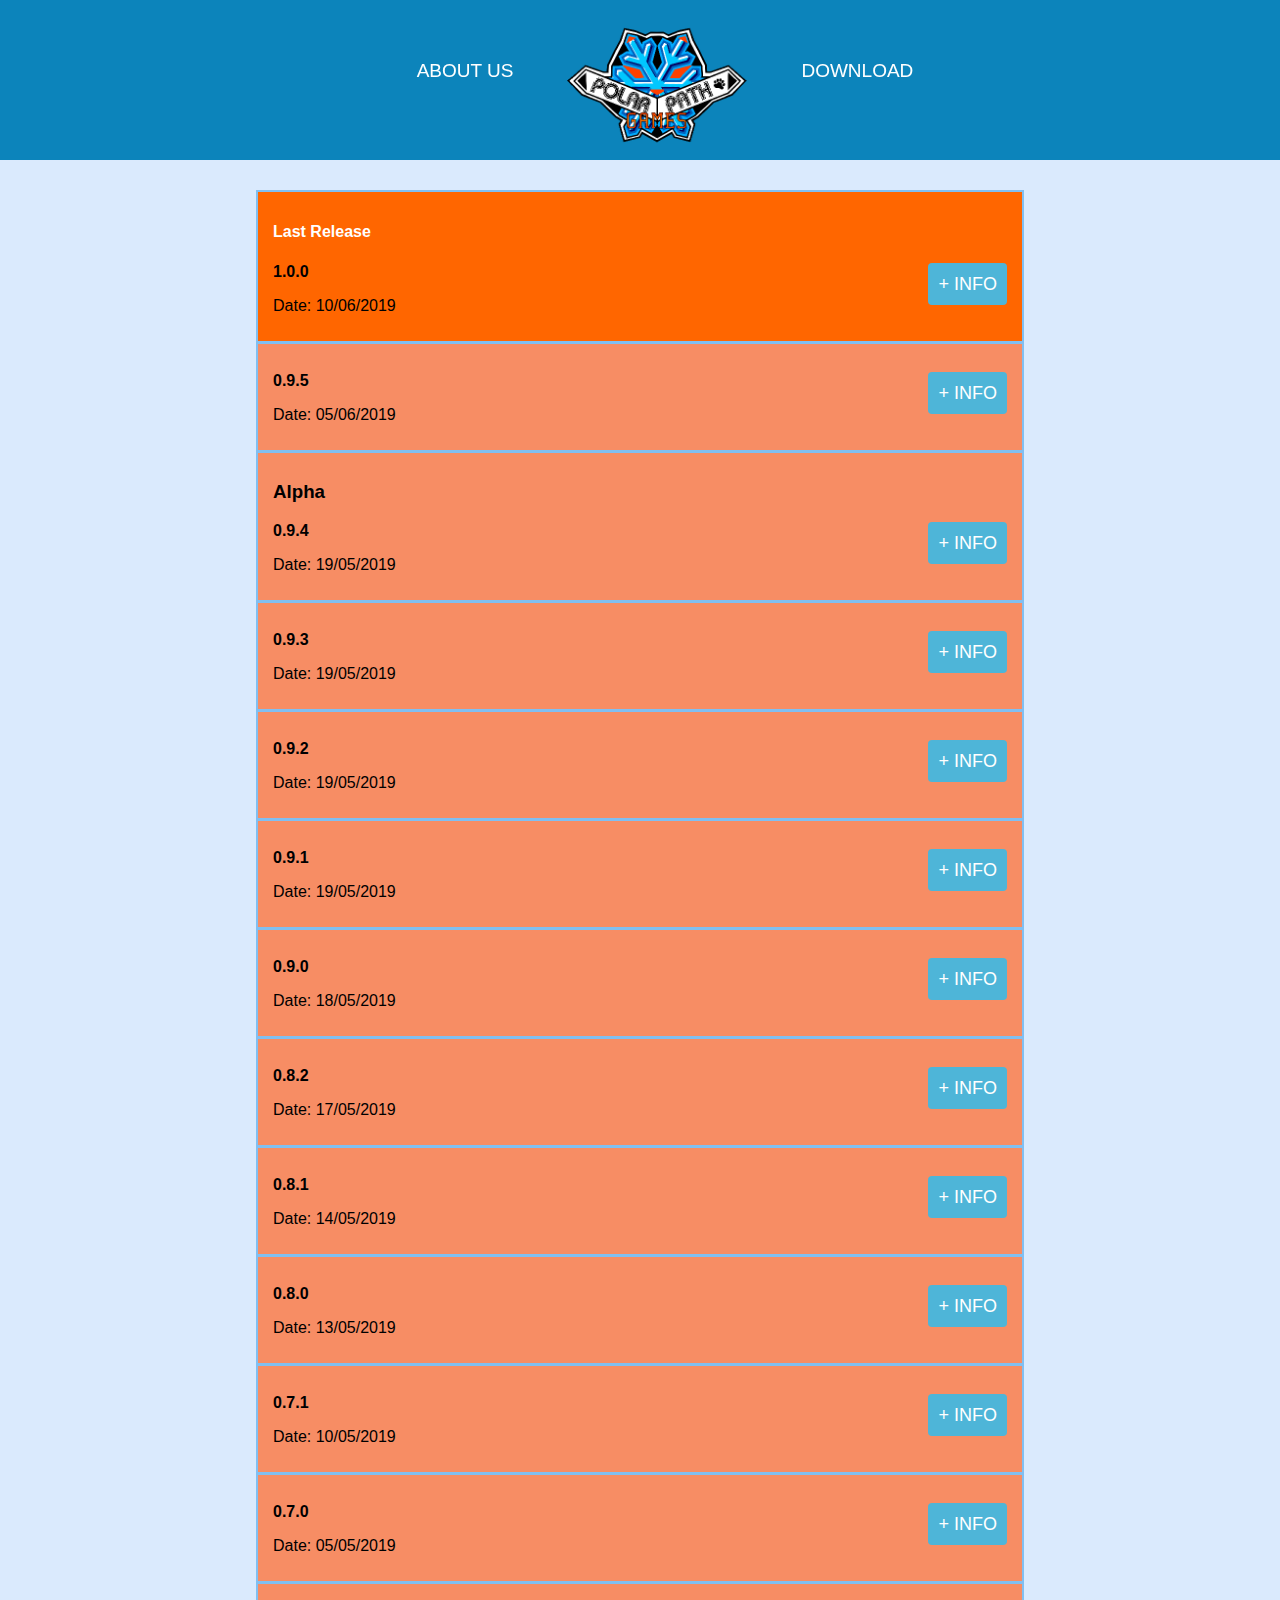
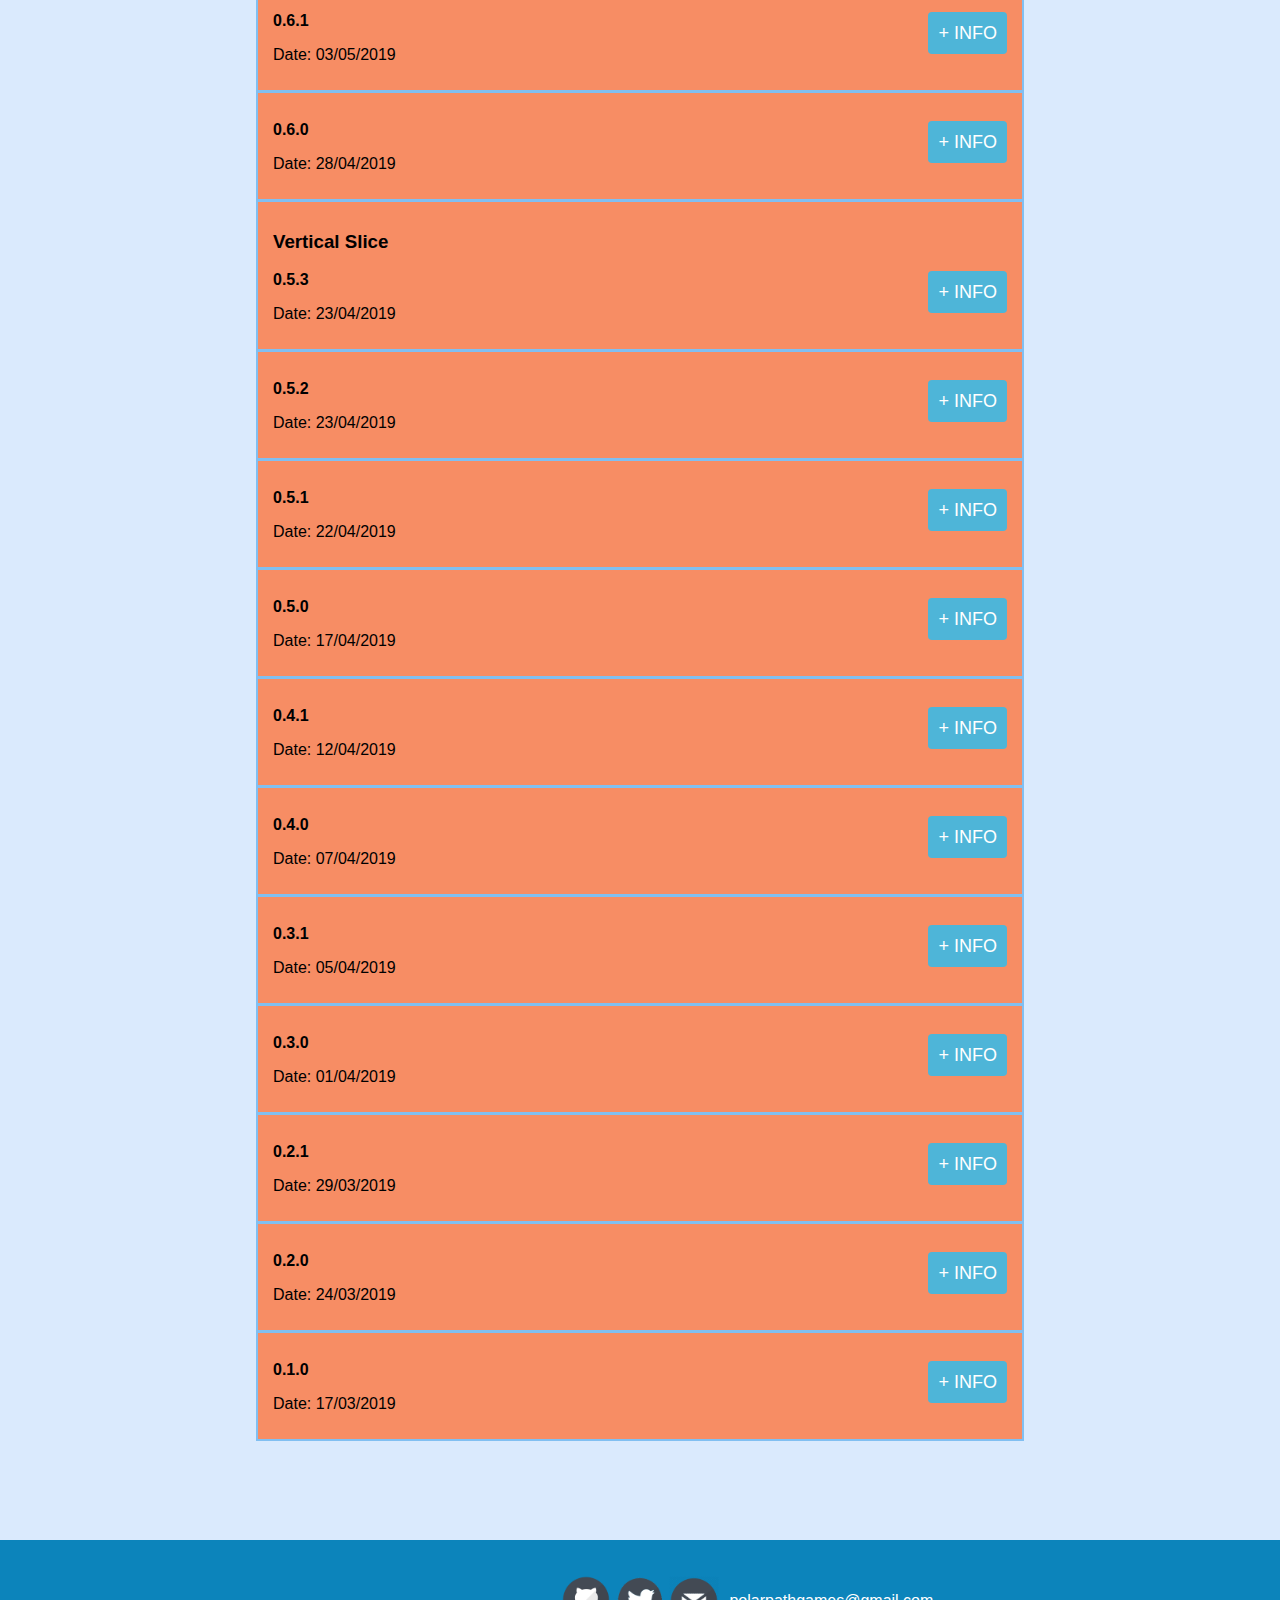
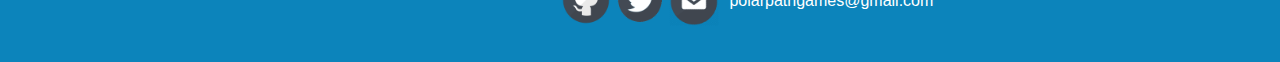
==== docs/download.html @ d04c0bb5 "template landing" ====
<!DOCTYPE html>
<html>
    <head>
        <title>Final Fantasy Mystery World</title>
        <link rel="stylesheet" href="styles.css">
        <link rel="icon" href="logo.png">
    </head>
    
    <header>
        <nav>
            <ul>
               <li><a href="team.html">About Us</a></li>                
                <li class="mobile"><a href="download.html">Download</a></li>
                <li class="logo"><a href="index.html">PolarPath Logo</a></li>
                <li class="desktop"><a href="download.html">Download</a></li>
            </ul>
        </nav>
    </header>

    <header class="scroll_navbar">
    <nav>
        <ul>
            <li><a href="team.html">About Us</a></li>                
            <li class="mobile"><a href="download.html">Download</a></li>
            <li class="logo"><a href="index.html">PolarPath Logo</a></li>
            <li class="desktop"><a href="download.html">Download</a></li>
        </ul>
    </nav>
    </header>

    <section>
        <ul class="list-releases">
            <li class="last-release">
                <h4>Last Release</h4>
                <a href="#modal100" class="changelog-open">+ INFO</a>
                <strong>1.0.0</strong>
                <p>Date: 10/06/2019</p>
            </li>            
            <li>
                </br>
                <a href="#modal095" class="changelog-open">+ INFO</a>
                <strong>0.9.5</strong>
                <p>Date: 05/06/2019</p>
            </li>
            <li>
                <h3>Alpha</h3>
                <a href="#modal094" class="changelog-open">+ INFO</a>
                <strong>0.9.4</strong>
                <p>Date: 19/05/2019</p>
            </li>
            <li>
                </br>
                <a href="#modal093" class="changelog-open">+ INFO</a>
                <strong>0.9.3</strong>
                <p>Date: 19/05/2019</p>
            </li>
            <li>
                </br>
                <a href="#modal092" class="changelog-open">+ INFO</a>
                <strong>0.9.2</strong>
                <p>Date: 19/05/2019</p>
            </li>
            <li>
                </br>
                <a href="#modal091" class="changelog-open">+ INFO</a>
                <strong>0.9.1</strong>
                <p>Date: 19/05/2019</p>
            </li>
            <li>
                </br>
                <a href="#modal090" class="changelog-open">+ INFO</a>
                <strong>0.9.0</strong>
                <p>Date: 18/05/2019</p>
            </li>
            <li>
                </br>
                <a href="#modal082" class="changelog-open">+ INFO</a>
                <strong>0.8.2</strong>
                <p>Date: 17/05/2019</p>
            </li>
            <li>
                </br>
                <a href="#modal081" class="changelog-open">+ INFO</a>
                <strong>0.8.1</strong>
                <p>Date: 14/05/2019</p>
            </li>
            <li>
                </br>
                <a href="#modal080" class="changelog-open">+ INFO</a>
                <strong>0.8.0</strong>
                <p>Date: 13/05/2019</p>
            </li>
            <li>
                </br>
                <a href="#modal071" class="changelog-open">+ INFO</a>
                <strong>0.7.1</strong>
                <p>Date: 10/05/2019</p>
            </li>
            <li>
                </br>
                <a href="#modal070" class="changelog-open">+ INFO</a>
                <strong>0.7.0</strong>
                <p>Date: 05/05/2019</p>
            </li>
            <li>
                </br>
                <a href="#modal061" class="changelog-open">+ INFO</a>
                <strong>0.6.1</strong>
                <p>Date: 03/05/2019</p>
            </li>
            <li>
                </br>
                <a href="#modal060" class="changelog-open">+ INFO</a>
                <strong>0.6.0</strong>
                <p>Date: 28/04/2019</p>
            </li>
            <li>
                <h3>Vertical Slice</h3>
                <a href="#modal053" class="changelog-open">+ INFO</a>
                <strong>0.5.3</strong>
                <p>Date: 23/04/2019</p>
            </li>
            <li>
                </br>
                <a href="#modal052" class="changelog-open">+ INFO</a>
                <strong>0.5.2</strong>
                <p>Date: 23/04/2019</p>
            </li>
            <li>
                </br>
                <a href="#modal051" class="changelog-open">+ INFO</a>
                <strong>0.5.1</strong>
                <p>Date: 22/04/2019</p>
            </li>
            <li>
                </br>
                <a href="#modal050" class="changelog-open">+ INFO</a>
                <strong>0.5.0</strong>
                <p>Date: 17/04/2019</p>
            </li>
            <li>
                </br>
                <a href="#modal041" class="changelog-open">+ INFO</a>
                <strong>0.4.1</strong>
                <p>Date: 12/04/2019</p>
            </li>
            <li>
                </br>
                <a href="#modal040" class="changelog-open">+ INFO</a>
                <strong>0.4.0</strong>
                <p>Date: 07/04/2019</p>
            </li>
            <li>
                </br>
                <a href="#modal031" class="changelog-open">+ INFO</a>
                <strong>0.3.1</strong>
                <p>Date: 05/04/2019</p>
            </li>
            <li>
                </br>
                <a href="#modal030" class="changelog-open">+ INFO</a>
                <strong>0.3.0</strong>
                <p>Date: 01/04/2019</p>
            </li>
            <li>
                </br>
                <a href="#modal021" class="changelog-open">+ INFO</a>
                <strong>0.2.1</strong>
                <p>Date: 29/03/2019</p>
            </li>
            <li>
                </br>
                <a href="#modal020" class="changelog-open">+ INFO</a>
                <strong>0.2.0</strong>
                <p>Date: 24/03/2019</p>
            </li>
            <li>
                </br>
                <a href="#modal010" class="changelog-open">+ INFO</a>
                <strong>0.1.0</strong>
                <p>Date: 17/03/2019</p>
            </li>
        </ul>
    </section>

    <section>
        <div class="background" id="modal100" !id is target>
            <div class="popup">
                <a href="#" class="changelog_close">&times;</a>
                <h2>Changelog 1.0.0</h2>
                <p>
                    <strong>Added:</strong>
                    </br>· Barrels and Snowmans destruction animations
                    </br>· Progressive text display
                    </br>· New HUD
                    </br>· Movement arrows
                    </br>· VideoPlayer
                    </br>· 3D logo
                    </br>· Studio video
                    </br>· Initial game video
                    </br>· Barrels and Snowmans destruction Map legend
                    </br><strong>Changed:</strong>
                    </br>· Barrels and Snowmans can be destroyed by the basic attack
                    </br>· Portal shows up after defeating boss
                    </br>· Helper screen can exit with ESC
                    </br>· Blizzard disappear when the boss die
                    </br>· Credits screen
                    </br><strong>Removed:</strong>
                    </br>· Compass
                    </br>· Old HUD
                    </br><strong>Fixed:</strong>
                    </br>· #465 If you are the archer or mage you can't sleep to active cutscene to go to quest 3
                    </br>· #476 This monster goes through walls
                    </br>· #482 In some menus, button B does not return
                    </br>· #483 Player can drink potions in Lobby
                    </br>· #485 When enters in a room that has the doors closed, the doors close before entering
                    </br>· #486 When skips last cutscene, does not display final screen and you are blocked in lobby
                    </br>· #487 Sometimes when deactives hud still blitting hp numbers
                    </br>· #492 If you abort mission it doesn't heal you
                    </br>· #500 New Game
                    </br>· #503 Visual HP and MP bars
                </p>
                <a href="https://github.com/polarpathgames/Final-Fantasy-Mystery-World/releases/download/1.0.0/Final_Fantasy_Mystery_World_1.0.0.zip" class="download_link">Download</a>
                <a href="https://github.com/polarpathgames/Final-Fantasy-Mystery-World/releases/download/1.0.0/Final_Fantasy_Mystery_World_1.0.0_Installer.zip"  class="download_link">Download Installer</a>

            </div>
        </div>
        <div class="background" id="modal095"!id is target>
            <div class="popup">
                <a href="#" class="changelog_close">&times;</a>
                <h2>Changelog 0.9.5</h2>
                <p><strong>Changed:</strong>
                    </br>· Update atlas.png
                </p>
                <a href="https://github.com/polarpathgames/Final-Fantasy-Mystery-World/releases/download/0.9.5/Final_Fantasy_Mystery_World_0.9.5.zip" class="download_link">Download</a>
            </div>
        </div>
        <div class="background" id="modal094"!id is target>
            <div class="popup">
                <a href="#" class="changelog_close">&times;</a>
                <h2>Changelog 0.9.4</h2>
                <p><strong>Fixed:</strong>
                    </br>· Fixed ability mage and archer
                    </br>· Fixed ability menu
                </p>
                <a href="https://github.com/polarpathgames/Final-Fantasy-Mystery-World/releases/download/0.9.4/Final.Fantasy.Mystery.World.v0.9.4.zip" class="download_link">Download</a>
            </div>
        </div>
        <div class="background" id="modal093"!id is target>
            <div class="popup">
                <a href="#" class="changelog_close">&times;</a>
                <h2>Changelog 0.9.3</h2>
                <p><strong>Added:</strong>
                    </br>· Lobbies new music
                    </br><strong>Changed:</strong>
                    </br>· Fire balls boss drake 3
                    </br><strong>Fixed:</strong>
                    </br>· Fixed cutscenes in boss 3 when player died
                    </br>· Fixed crash in boss 3 when player died
                    </br>· Fixed cutscenes in boss 2 when player died
                    </br>· Fixed crash in boss 2 when player died
                    </br>· Fixed chests interactions
                </p>
                <a href="https://github.com/polarpathgames/Final-Fantasy-Mystery-World/releases/download/0.9.3/Final_Fantasy_Mystery_World_0.9.3.zip" class="download_link">Download</a>
            </div>
        </div>
        <div class="background" id="modal092"!id is target>
            <div class="popup">
                <a href="#" class="changelog_close">&times;</a>
                <h2>Changelog 0.9.2</h2>
                <p><strong>Added:</strong>
                    </br>· Shortcut abilities
                    </br><strong>Changed:</strong>
                    </br>· Faces in tps interactions
                    </br>· Last Cutscene
                    </br>· Return from quest 2 cutscene
                    </br><strong>Fixed:</strong>
                    </br>· #447 When gets Ability 2, displays girl photo
                    </br>· #470 First Fountain in Quest 2
                    </br>· You cannot interact with entities when fading
                </p>
                <a href="https://github.com/polarpathgames/Final-Fantasy-Mystery-World/releases/download/0.9.2/Final_Fantasy_Mystery_World_0.9.2.zip" class="download_link">Download</a>
            </div>
        </div>
        <div class="background" id="modal091"!id is target>
            <div class="popup">
                <a href="#" class="changelog_close">&times;</a>
                <h2>Changelog 0.9.1</h2>
                <p><strong>Added:</strong>
                    </br>· Faces in cutscenes added
                    </br>· Fxs added
                    </br>· Portal added
                    </br><strong>Changed:</strong>
                    </br>· Lobby Map
                    </br>· Lobby Ice Map
                    </br>· Lobby Night Map
                    </br>· Grammar dialog and cutscenes
                    </br>· Characters images
                    </br>· Save n load
                    </br>· Balancing
                    </br>· Treasure
                    </br><strong>Fixed:</strong>
                    </br>· #378 Focus in dialogs is too little
                    </br>· #380 When you die the player appear with the death animation when revived
                    </br>· #383 The save game icon appears more than once when you save the game multiple times in a short period
                    </br>· #387 The game crashes when the controls button is hitted.
                    </br>· #400 If you die the health bar doesn't update to full bar
                    </br>· #433 Go over closed door
                    </br>· #434 Incorrect traduction on fountain
                    </br>· #435 UI dissappeared after going to the fountain
                    </br>· #437 Bars, compass and character image blit front ability screen.
                    </br>· #445 Tutorial screen wrong
                    </br>· #446 More screen fails
                    </br>· #451 Guard helmet Visual Bug
                    </br>· #462 If skip cutscene to go to sleep in the middle you are aground
                    </br>· #463 You can interact while theres a cutscene
                </p>
                <a href="https://github.com/polarpathgames/Final-Fantasy-Mystery-World/releases/download/0.9.1/Final_Fantasy_Mystery_World_0.9.1.zip" class="download_link">Download</a>
            </div>
        </div>
        <div class="background" id="modal090"!id is target>
            <div class="popup">
                <a href="#" class="changelog_close">&times;</a>
                <h2>Changelog 0.9.0</h2>
                <p><strong>Added:</strong>
                    </br>· Boss 3
                    </br>· All cutscenes
                    </br>· Menu congratulations
                    </br>· All enemies
                    </br>· Musics and fxs
                    </br>· Bosses health bars
                    </br><strong>Fixed:</strong>
                    </br>· #410 If the player open the inventory when recieving last thit the inventory stays in screen
                    </br>· #415 If you die poisoned the sprite remains green once you revive
                    </br>· #432 Incorrect traduction
                </p>
                <a href="https://github.com/polarpathgames/Final-Fantasy-Mystery-World/releases/download/0.9.0/Final_Fantasy_Mystery_World_0.9.0.zip" class="download_link">Download</a>
            </div>
        </div>
        <div class="background" id="modal082"!id is target>
            <div class="popup">
                <a href="#" class="changelog_close">&times;</a>
                <h2>Changelog 0.8.2</h2>
                <p><strong>Added:</strong>
                    </br>· Bomber enemy
                    </br>· Poison visual effects
                    </br>· Boss 2
                    </br>· Minimap Icons
                    </br>· First Phase Boss 3
                    </br>· Fire State
                    </br>· Lobby at night
                    </br>· Water/Lava Animations
                    </br>· Shop items bought
                    </br>· Cutscenes Quest 2
                    </br>· Rupees explosion
                    </br><strong>Changed:</strong>
                    </br>· Correct focus image
                    </br>· Minimap
                    </br>· Resize buttons
                    </br><strong>Removed:</strong>
                    </br>· Old gold bag
                    </br><strong>Fixed:</strong>
                    </br>· #379 If an enemy kills you the game crashes
                    </br>· #385 Extra room drawn in the fountain room
                    </br>· #391 If the player dies with a lot of enemies close the game crashes
                    </br>· #393 The compass doesn't disappear when return to lobby from quest2
                    </br>· #397 If you go to the quest 2 or 3 from the lobby, the HUD doesn't show up
                </p>
                <a href="https://github.com/polarpathgames/Final-Fantasy-Mystery-World/releases/download/0.8.2/Final_Fantasy_Mystery_World_0.8.2.zip" class="download_link">Download</a>
            </div>
        </div>
        <div class="background" id="modal081"!id is target>
            <div class="popup">
                <a href="#" class="changelog_close">&times;</a>
                <h2>Changelog 0.8.1</h2>
                <p><strong>Added:</strong>
                    </br>· Quest 3 rooms with colliders
                    </br>· Exp bar
                    </br>· Loop quest 3
                    </br>· Bat enemy
                    </br><strong>Changed:</strong>
                    </br>· Inventory
                    </br>· Experience
                    </br><strong>Removed:</strong>
                    </br>· Old inventory
                    </br><strong>Fixed:</strong>
                    </br>· #333 The rectangle of the worktop is too large
                    </br>· #335 The game doesn't return the player to the lobby once you go to the map for a second time
                    </br>· #341 Game crash when return to main menu and use the B button in controller
                    </br>· #381 The fx are a little bit behind than they should
                    </br>· #382 The game crashes when you try to make the load
                    </br>· #386 The spawn of the player when return to the lobby from quest is wrong
                    </br>· #388 The statues dialogs are wrong picked
                    </br>· #390 The arrow ability disappear too soon
                </p>
                <a href="https://github.com/polarpathgames/Final-Fantasy-Mystery-World/releases/download/0.8.1/Final_Fantasy_Mystery_World_0.8.1.zip" class="download_link">Download</a>
            </div>
        </div>
        <div class="background" id="modal080"!id is target>
            <div class="popup">
                <a href="#" class="changelog_close">&times;</a>
                <h2>Changelog 0.8.0</h2>
                <p><strong>Added:</strong>
                    </br>· Quest 3 rooms with colliders
                    </br>· Exp bar
                    </br>· Loop quest 3
                    </br>· Bat enemy
                    </br><strong>Changed:</strong>
                    </br>· Inventory
                    </br>· Experience
                    </br><strong>Removed:</strong>
                    </br>· Old inventory
                    </br><strong>Fixed:</strong>
                    </br>· #333 The rectangle of the worktop is too large
                    </br>· #335 The game doesn't return the player to the lobby once you go to the map for a second time
                    </br>· #341 Game crash when return to main menu and use the B button in controller
                    </br>· #381 The fx are a little bit behind than they should
                    </br>· #382 The game crashes when you try to make the load
                    </br>· #386 The spawn of the player when return to the lobby from quest is wrong
                    </br>· #388 The statues dialogs are wrong picked
                    </br>· #390 The arrow ability disappear too soon
                </p>
                <a href="https://github.com/polarpathgames/Final-Fantasy-Mystery-World/releases/download/0.8.0/Final_Fantasy_Mystery_World_0.8.0.zip" class="download_link">Download</a>
            </div>
        </div>
        <div class="background" id="modal071"!id is target>
            <div class="popup">
                <a href="#" class="changelog_close">&times;</a>
                <h2>Changelog 0.7.1</h2>
                <p><strong>Added:</strong>
                    </br>· New objects descriptions in shop
                    </br>· Full quest 2 static objects
                    </br>· Daughter added in lobby as static entity
                    </br><strong>Changed:</strong>
                    </br>· Shop menu
                    </br>· Camera Shake
                    </br>· Cutscenes code
                    </br>· Cutscenes Adapted to new code
                    </br><strong>Fixed:</strong>
                    </br>· Shop scroll fully functional
                </p>
                <a href="https://github.com/polarpathgames/Final-Fantasy-Mystery-World/releases/download/0.7.1/Final_Fantasy_Mystery_World_0.7.1.zip" class="download_link">Download</a>
            </div>
        </div>
        <div class="background" id="modal070"!id is target>
            <div class="popup">
                <a href="#" class="changelog_close">&times;</a>
                <h2>Changelog 0.7.0</h2>
                <p><strong>Added:</strong>
                    </br>· Cassio enemy added
                    </br>· Blizzard added
                    </br>· Special cassio venom attack added
                    </br>· Full event system added
                    </br>· Statick objects quest 2 added
                    </br>· Shop scroll added
                    </br>· More than one object in shop added
                    </br><strong>Changed:</strong>
                    </br>· Health and mana bars
                    </br>· Super Frog special attack (pathfinding change)
                    </br>· Menu's exit splines
                    </br>· Lobby map (more credible)
                    </br>· Cursor code
                    </br>· HUD rework
                    </br>· Clear code create entities in room
                    </br><strong>Fixed:</strong>
                    </br>· #334 If you go to the tutorial map from the lobby the HUD disappear
                    </br>· #335 The game doesn't return the player to the lobby once you go to the map for a second time
                    </br>· #341 Game crash when return to main menu and use the B button in controller
                </p>
                <a href="https://github.com/polarpathgames/Final-Fantasy-Mystery-World/releases/download/0.7.0/Final_Fantasy_Mystery_World_0.7.0.zip" class="download_link">Download</a>
            </div>
        </div>
                <div class="background" id="modal061"!id is target>
            <div class="popup">
                <a href="#" class="changelog_close">&times;</a>
                <h2>Changelog 0.6.1</h2>
                <p><strong>Added:</strong>
                    </br>· Save and Load
                    </br>· 3rd ability
                    </br>· Minimap (almost done)
                    </br>· Button to skip cutscene
                    </br>· Loop Quest 2
                    </br>· Rooms quest 2
                    </br>· Purple frog enemy added
                    </br>· Slime enemy added
                    </br><strong>Changed:</strong>
                    </br>· Splines in almost all menus
                    </br>· Menus code
                    </br><strong>Fixed:</strong>
                    </br>· #287 General volume of all audios should be way less loud
                    </br>· #305 Shop bugs when you click fast to buy potions
                    </br>· #332 The ability panel disable the HUD when you go back to the game
                    </br>· #334 If you go to the tutorial map from the lobby the HUD disappear
                </p>
                <a href="https://github.com/polarpathgames/Final-Fantasy-Mystery-World/releases/download/0.6.1/Final_Fantasy_Mystery_World_0.6.1.zip" class="download_link">Download</a>
            </div>
        </div>
        <div class="background" id="modal060"!id is target>
            <div class="popup">
                <a href="#" class="changelog_close">&times;</a>
                <h2>Changelog 0.6.0</h2>
                <p><strong>Added:</strong>
                    </br>· Compass
                    </br>· Potions as drops
                    </br>· Slime spritesheet
                    </br><strong>Changed:</strong>
                    </br>· Lobby tmx
                    </br>· Stats update when level up
                    </br>· Tutorial tmx
                    </br>· Code revision
                    </br><strong>Fixed:</strong>
                    </br>· Pre-Release 0.5.3 branch merge conflicts into develop branch
                </p>
                <a href="https://github.com/polarpathgames/Final-Fantasy-Mystery-World/releases/download/0.6.0/Final_Fantasy_Mystery_World_0.6.0.zip" class="download_link">Download</a>
            </div>
        </div>
        <div class="background" id="modal053"!id is target>
            <div class="popup">
                <a href="#" class="changelog_close">&times;</a>
                <h2>Changelog 0.5.3</h2>
                <p><strong>Added:</strong>
                    </br>· Death animations enemies
                    </br>· 2 more tutorial panels
                    </br><strong>Changed:</strong>
                    </br>· Statue Animation
                </p>
                <a href="https://github.com/polarpathgames/Final-Fantasy-Mystery-World/releases/download/0.5.3/Final_Fantasy_Mystery_World_0.5.3.zip" class="download_link">Download</a>
            </div>
        </div>
                <div class="background" id="modal052"!id is target>
            <div class="popup">
                <a href="#" class="changelog_close">&times;</a>
                <h2>Changelog 0.5.2</h2>
                <p><strong>Added:</strong>
                    </br>· Debug keys to pass through rooms
                    </br>· New fountains sprites
                    </br>· Statue tutorial added
                    </br>· Idle animations
                    </br><strong>Changed:</strong>
                    </br>· Abilities blocked from the beginning
                    </br>· Recover health and mana in the lobby
                    </br>· Pivots are now in the debug collision key
                    </br>· Controls of the controller and keyboard
                    </br><strong>Removed:</strong>
                    </br>· Blue and greeen quads for the enemy and player positions
                    </br><strong>Fixed:</strong>
                    </br>· #305 Shop bugs when you click fast to buy potions
                    </br>· #300 HUD disappear when you talk to the NPC in the lobby
                    </br>· #304 Arrow keeps doing damage to the enemies
                    </br>· #306 If you die in the final battle at the tutorial it goes to the lobby
                </p>
                <a href="https://github.com/polarpathgames/Final-Fantasy-Mystery-World/releases/download/0.5.2/Final_Fantasy_Mystery_World_0.5.2.zip" class="download_link">Download</a>
            </div>
        </div>
        <div class="background" id="modal051"!id is target>
            <div class="popup">
                <a href="#" class="changelog_close">&times;</a>
                <h2>Changelog 0.5.1</h2>
                <p><strong>Added:</strong>
                    </br>· Input text
                    </br>· Particles
                    </br>· Cutscenes
                    </br>· Game loop
                    </br>· Audio and fxs
                    </br>· All characters and enemies animations
                    </br>· Abilities implemented
                    </br>· Fully controller controls
                    </br>· Doors logic
                    </br>· Tutorial screens
                    </br>· HUD function
                    </br>· God mode
                    </br>· Breakeable rocks
                    </br>· Debug key change between characters
                    </br>· Experience and levels
                    </br>· Player selection menu
                    </br>· Death menu
                    </br><strong>Changed:</strong>
                    </br>· Enemies fully implented
                    </br>· Fountain functionality
                    </br>· Credits
                    </br><strong>Fixed:</strong>
                    </br>· #213 If you are in death menu and you wait the game crashes
                    </br>· #229 Bug report from release ver 0.5.0
                    </br>· #264 If you use the flash ability the collider of the character gets off center
                    </br>· #267 Tearing in fullscreen
                    </br>· #282 Some fxs doesn't mute when the volume is supposedly 0
                    </br>· #283 The camera in fullscreen follow the player too slow
                    </br>· #284 Fullscreen button needs to be updated
                    </br>· #286 Game sometimes crash when using too much the abilities
                    </br>· #296 When you die if you click in return main menu the game sometimes crashes
                </p>
                <a href="https://github.com/polarpathgames/Final-Fantasy-Mystery-World/releases/download/0.5.1/Final_Fantasy_Mistery_World_0.5.1.zip" class="download_link">Download</a>
            </div>
        </div>
        <div class="background" id="modal050"!id is target>
            <div class="popup">
                <a href="#" class="changelog_close">&times;</a>
                <h2>Changelog 0.5.0</h2>
                <p><strong>Added:</strong>
                    </br>· Use of potions
                    </br>· NPCs implemented
                    </br>· Cutscene research implemented
                    </br>· 2 Cutscenes added
                    </br>· 3 enemies implemented (not fully)
                    </br>· HUD added
                    </br>· 3 characters implemented(not fully)
                    </br>· Dynamic NPCs added
                    </br>· Game icon added to exe
                    </br><strong>Changed:</strong>
                    </br>· Controller fully implemented
                    </br>· Fountain fully implemented
                    </br>· Debug screen fully implemented
                    </br>· Shop logic fully implemented
                    </br>· Drop sprite added
                    </br>· Movement Quest
                    </br>· Controls menu changed and fixed
                    </br>· Warrior ability animation added
                    </br><strong>Fixed:</strong>
                    </br>· #195 Game crash at new game button (Bug photo inside)
                    </br>· #180 Game crash if you click cancel button and then tutorial button
                    </br>· #178 The game crash when you click in return main menu when dead
                    </br>· #177 The game crash when you click Tutorial or cancel button to go to the tutorial map
                    </br>· #145 Elements from inventory disappear (even the iventory, blocking the players game)
                    </br>· #138 If you click in return when in control menu it returns to pause or main menu
                    </br>· #137 If you click the options in the main menu it will click the fullscreen checkbox too
                </p>
                <a href="https://github.com/polarpathgames/Final-Fantasy-Mystery-World/releases/download/0.5.0/Final_Fantasy_Mystery_World_0.5.0.zip" class="download_link">Download</a>
            </div>
        </div>
        <div class="background" id="modal041"!id is target>
            <div class="popup">
                <a href="#" class="changelog_close">&times;</a>
                <h2>Changelog 0.4.1</h2>
                <p><strong>Added:</strong>
                    </br>· First Ability
                    </br>· Go to quest
                    </br>· Shop Logic (not finished)
                    </br>· All tutorial rooms
                    </br>· Room Logic
                    </br>· Game over screen
                    </br>· NPC shop
                    </br>· Drops
                    </br>· Debug Screen (not finished)
                    </br><strong>Changed:</strong>
                    </br>· Credits screen
                    </br>· Focus improved
                    </br>· More static entities (trees, rocks)
                    </br>· Mouse icon changed
                    </br>· Collision slide
                    </br>· Movement change
                    </br>· New controller controls
                    </br><strong>Fixed:</strong>
                    </br>· #134 If you try to connect the controller when the game is running it won't work
                    </br>· #133 If you try to use inventory in option menu in the main menu then in the game you cannot use it
                    </br>· #132 Fountain room crashes game
                    </br>· #131 If you return to room 4 from room 5 the game crashes
                    </br>· #130 Go to shop, pause menu go to main menu = crash
                    </br>· #94 Options focus doesn't work properly on controls options
                    </br>· #90 The option menu doesn't "remember visually the changes
                    </br>· #88 Lobby Fountain incorrectly printed
                </p>
                <a href="https://github.com/polarpathgames/Final-Fantasy-Mystery-World/releases/download/0.4.1/Final_Fantasy_Mystery_World_0.4.1.zip" class="download_link">Download</a>
            </div>
        </div>
        <div class="background" id="modal040"!id is target>
            <div class="popup">
                <a href="#" class="changelog_close">&times;</a>
                <h2>Changelog 0.4.0</h2>
                <p><strong>Added:</strong>
                    </br>· Inventory
                    </br>· Tutorial rooms
                    </br>· Death Animation
                    </br>· New lobby camera
                    </br>· Death Logic
                    </br>· Transitions between quest maps (not random)
                    </br><strong>Changed:</strong>
                    </br>· Lobby Tileset
                    </br><strong>Removed:</strong>
                    </br>· Old lobby camera
                    </br><strong>Fixed:</strong>
                    </br>· #98 Memory leaks when you enter and leave the home
                    </br>· #97 The abilities menu appears in the option menu if you click the V key
                    </br>· #96 The option menu text is too little compared to the focus
                    </br>· #93 Option menu from main menu doesn't return to main menu
                    </br>· #89 The lobby map blit sprites out of the map
                    </br>· #86 New game Main menu loop crash the game
                    </br>· #49 When you change map from hub - tutorial - hub the game crashes
                </p>
                <a href="https://github.com/polarpathgames/Final-Fantasy-Mystery-World/releases/download/0.4.0/Final_Fantasy_Mystery_World_0.4.0.zip" class="download_link">Download</a>
            </div>
        </div>
        <div class="background" id="modal031"!id is target>
            <div class="popup">
                <a href="#" class="changelog_close">&times;</a>
                <h2>Changelog 0.3.1</h2>
                <p><strong>Added:</strong>
                    </br>· UI focus
                    </br>· Control change
                    </br>· Option menu (not finished)
                    </br>· Lobby camera (not polished)
                    </br>· Credits Button
                    </br>· Dialog System added
                    </br><strong>Changed:</strong>
                    </br>· Lobby Tileset
                    </br><strong>Fixed:</strong>
                    </br>· #34 The player sprite doesn't show up when you return to the main menu
                    </br>· #46 When you enter to the home the screen stays black
                </p>
                <a href="https://github.com/polarpathgames/Final-Fantasy-Mystery-World/releases/download/0.3.1/Final_Fantasy_Mystery_World_0.3.1.zip" class="download_link">Download</a>
            </div>
        </div> 
        <div class="background" id="modal030"!id is target>
            <div class="popup">
                <a href="#" class="changelog_close">&times;</a>
                <h2>Changelog 0.3.0</h2>
                <p><strong>Added:</strong>
                    </br>· Hub map
                    </br>· Free movement works properly
                    </br>· Colliders (non walkable tiles)
                    </br>· Sensors
                    </br>· Shop
                    </br>· Home
                    </br>· Transition Hub-Shop
                    </br><strong>Changed:</strong>
                    </br>· Now the transition between tutorial map and hub are the with the correct maps
                    </br><strong>Removed:</strong>
                    </br>· Old hub map
                </p>
                <a href="https://github.com/polarpathgames/Final-Fantasy-Mystery-World/releases/download/0.3.0/Final_Fantasy_Mystery_World_0.3.0.zip" class="download_link">Download</a>
            </div>
        </div>
        <div class="background" id="modal021"!id is target>
            <div class="popup">
                <a href="#" class="changelog_close">&times;</a>
                <h2>Changelog 0.2.1</h2>
                <p><strong>Added:</strong>
                    </br>· Player attack.
                    </br>· Now the player can choose the direction he/she wants to look at.
                    </br><strong>Fixed:</strong>
                    </br>· #34 solved -> The player sprite doesn't show up when you return to the main menu.
                </p>
                <a href="https://github.com/polarpathgames/Final-Fantasy-Mystery-World/releases/download/0.2.1/Final_Fantasy_Mystery_World_0.2.1.zip" class="download_link">Download</a>
            </div>
        </div>
        <div class="background" id="modal020"!id is target>
            <div class="popup">
                <a href="#" class="changelog_close">&times;</a>
                <h2>Changelog 0.2.0</h2>
                <p><strong>Added:</strong>
                    </br>· Main menu
                    </br>· Pause menu
                    </br>· Abilities menu
                    </br>· Enemy now look at the player
                    </br>· Player's movement animation
                    </br>· Player can attack
                    </br>· First tutorial room
                    </br>· Loop between hub and tutorial map
                    </br><strong>Changed:</strong>
                    </br>· Main menu button's position
                    </br><strong>Fixed:</strong>
                    </br>· #7 solved -> Player's movement stop working properly when enemy is close to him.
                </p>
                <a href="https://github.com/polarpathgames/Final-Fantasy-Mystery-World/releases/download/0.2.0/Final_Fantasy_Mystery_World._0.2.0.zip" class="download_link">Download</a>
            </div>
        </div>
        <div class="background" id="modal010"!id is target>
            <div class="popup">
                <a href="#" class="changelog_close">&times;</a>
                <h2>Changelog 0.1.0</h2>
                <p><strong>Added:</strong>
                    </br>· Player movement
                    </br>· Entities management
                    </br>· Pathfinding (not fully implemented)
                    </br>· Turns system (not fully implemented)
                    </br>· Transition between menu and scene
                </p>
                <a href="https://github.com/polarpathgames/Final-Fantasy-Mystery-World/releases/download/0.1.0/Final_Fantasy_Mystery_World_0.1.0.zip" class="download_link">Download</a>
            </div>
        </div>

    </section>

    <footer>
        <ul>
            <li class="github"><a href="https://github.com/polarpathgames/Final-Fantasy-Mystery-World">Github Logo</a></li>
            <li class="twitter"><a href="https://twitter.com/polarpathgames">Twitter Logo</a></li>
            <li class="mail"><p>polarpathgames@gmail.com</p> </li>
         </ul>
    </footer>
</html>
---- docs/styles.css ----
body {
    background: rgb(218, 234, 253);
    margin: 0;
    padding: 0;
  }

  section{
    font-family: 'Gill Sans', 'Gill Sans MT', Calibri, 'Trebuchet MS', sans-serif;
    margin-top: 100px;
  }
  
  /* HEADER */
  
  
  header.scroll_navbar{
    background-color: rgb(12, 132, 187);
    padding: 20px;
    text-align: center;
    position:sticky;
    top:0;
    z-index:1;
    height: 50px;
  }

  header {
    background-color: rgb(12, 132, 187);
    height: 120px;
    padding: 20px;
    text-align: center;
    position: absolute;
    width: 100%;
    top: 0;
    z-index: 9;
  }

  
  
  header.scroll_navbar a{
     color: white;
    font-family: 'Gill Sans', 'Gill Sans MT', Calibri, 'Trebuchet MS', sans-serif;
    text-decoration: none;
    text-transform: uppercase;
    margin-left: 30px;
    margin-top: 20px;
    font-size: 16px;
  }

  header a {
    color: white;
    font-family: 'Gill Sans', 'Gill Sans MT', Calibri, 'Trebuchet MS', sans-serif;
    text-decoration: none;
    text-transform: uppercase;
    margin-top: 40px;
    margin-left: 30px;
    font-size: 19px;
  }


  a:hover {
      text-decoration: underline;
  }
  
  
  header.scroll_navbar .logo a{
    background-image: url("logo.png");
    background-size: 100px;
    background-repeat: no-repeat;
    display: inline-block;
    width: 100px;
    height: 100px;
    position: relative;
    text-indent: -9999999px;
    top: -40px;
  }

  header .logo a {
    background-image: url("logo.png");
    background-size: 180px;
    background-repeat: no-repeat;
    display: inline-block;
    height: 180px;
    position: relative;
    text-indent: -9999999px;
    top: -65px;
    width: 180px;
  }


  nav ul {
    margin: 0;
    padding: 0;
    list-style-type: none;
  }
  
  nav li {
    display: inline-block;
    margin-right: 20px;
  }

  header .mobile{
    display: none;
  }
  
  @media screen and (max-width: 572px){
    header .mobile{
      display: inline-block;
    }
    header .desktop{
      display: none;
    }
  }

  /* FOOTER */
  
  footer {
    background-color: rgb(12, 132, 187);
    color: white;
    font-family: 'Gill Sans', 'Gill Sans MT', Calibri, 'Trebuchet MS', sans-serif;
    font-size: 16px;
    padding: 20px 20px;
    text-align: center;
  }
  
  footer ul {
    margin: 0;
    padding: 0;
    list-style-type: none;
  }

  footer li{
      display: inline-block;
  }

  footer  a {
    background-size: 50px;
    background-repeat: no-repeat;
    display: inline-block;
    height: 50px;
    position: relative;
    text-indent: -9999999px;
    top: -17px;
    width: 50px;
  }

  footer .github a {
    background-image: url("github_logo.png");
  }

  footer .twitter a {
    background-image: url("twitter_logo.png");
  }

  footer .mail p{
    background-image: url("mail_logo.png");
    background-size: 50px;
    background-repeat: no-repeat;
    display: inline-block;
    height: 50px;
    position: relative;
    text-indent: 60px;
    line-height: 50px;;
    width: 50px;
  }

  /* SECTION*/

  section h2{
    color:rgb(228, 123, 4);
    text-align: center;
  }

  section div.gallery{
    width:640px;
    height:400px;
    position: relative;
    left:50%;
    transform:translate(-50%);
    background-image:url('images/Foto1.jpg');
    background-size: 640px 400px;
    background-repeat: no-repeat;
    box-shadow: 1px 2px 10px 5px white;
    animation: slider 14s infinite linear;
  } 

  @keyframes slider{
    0%{ background-image:url('images/Foto1.jpg');
    background-size : 640px 400px; }
    33%{ background-image: url('images/Foto2.jpg');
    background-size : 640px 400px; }
    66%{ background-image: url('images/Foto3.jpg');
    background-size : 640px 400px; }
  }

section.game_description,section.team{
  background: rgb(212, 76, 22);
  color: whitesmoke;
  font-size: 18px;
  margin:  20px;
  margin-bottom: 0%;
  padding: 20px;
}

section h1.video_title{
  background: rgb(224, 107, 61);
  color: whitesmoke;
  font-size: 24px;
  margin: 0% 20px;
  padding: 25px 20px 15px 20px;
}

section div.videos{
  background: rgb(224, 107, 61);
  margin: 20px;
  margin-top:0%;
  padding: 5px 20px 20px 20px;

  display: flex;
  flex-direction: row;
  flex-wrap: wrap;
}


section div.videos figure {
  margin: auto;
  padding: 5px;
  width: 200px;
}

section div.videos figure iframe {
  border: 1px solid white;
  box-shadow: gray 0 0 10px;
  width: 200px;
  height: 200px;
}

section.video_gallery{
  margin-top: 0;
}

/* FEATURES */

section ul.list-releases{
  padding-left: 0;
  margin: 20px 20%;
  font-family: sintony,Arial;
  color: black;
  background-color: rgb(247, 141, 100);
}

section ul.list-releases li{
  display: block;
  padding: 10px 15px;
  margin-bottom: -1px;
  border: 2px solid rgb(129, 191, 241);
  min-height: 85px;
  font-size: 16px;
}

section ul.list-releases li.last-release{
  display: block;
  padding: 10px 15px;
  margin-bottom: -1px;
  border: 2px solid rgb(129, 191, 241);
  min-height: 85px;
  font-size: 16px;
  background: rgb(255, 102, 0);;
}

section ul li.last-release h4{
  color:white;
}

section ul.list-releases li a, section div div a.download_link{
  text-decoration: none;
  background: rgb(78, 181, 216);
  color: white;
  padding: 3px 10px;
  font-size: 18px;
  line-height: 2;
  border-radius: 4px;
  float: right !important;
}
section div div a.download_link{
  margin: 20px;
}

/* FEATURES */

section.members {
  font-size: 18px;
  background:rgb(255, 145, 94);
  color: black;
  padding: 20px;
  display: flex;
  flex-direction: row;
  flex-wrap: wrap;
  margin: 20px;
  margin-top: 0%;
  padding: 20px;
}

section.members figure {
  margin: auto;
  padding: 30px;
  text-align: center;

  width: 200px;
}

section.members figure img {
  border: 1px solid white;
  border-radius: 50%;
  box-shadow: gray 0 0 10px;
  width: 200px;
}

figcaption{
  /*background: white;*/
  border-radius: 8px;
}

section.team{
  min-height: 300px;
  line-height: 1.5em;
  margin-top: 100px;
}

section.team img {
  border: 1px solid white;
  border-radius: 2em;
  box-shadow: gray 0 0 10px;
  width: 400px;
  float: right;
  margin-left: 40px;
}


@media screen and (min-width: 958px){
  section.game_description,section.team{
    margin:  20px 200px;
    margin-bottom: 0%;
  }

  section.team{
    margin-top: 100px;
  }

  section h1.video_title{
    margin: 0% 200px;
  }

  section div.videos{
    margin: 200px;
    margin-bottom: 20px;
    margin-top:0%;
  }
  section.members {
    margin: 200px;
    margin-top: 0%;
    margin-bottom: 20px;
  }
}

/* POP UP*/

#modal100:target, #modal095:target, #modal094:target, #modal093:target, #modal092:target, #modal091:target, #modal090:target, #modal082:target, #modal081:target, #modal080:target, #modal071:target, #modal070:target,
#modal061:target, #modal060:target, #modal053:target, #modal052:target, #modal051:target, #modal050:target, #modal041:target, #modal040:target, #modal031:target, #modal030:target, #modal021:target,
#modal020:target, #modal010:target {
    opacity: 1;
    visibility: visible;
}

#modal100:target .popup, #modal095:target .popup, #modal094:target .popup, #modal093:target .popup, #modal092:target .popup, #modal091:target .popup, #modal090:target .popup, #modal082:target .popup, #modal081:target .popup,
#modal080:target .popup, #modal071:target .popup, #modal070:target .popup, #modal061:target .popup, #modal060:target .popup, #modal053:target .popup, #modal052:target .popup, #modal051:target .popup,
#modal050:target .popup, #modal041:target .popup, #modal040:target .popup, #modal031:target .popup, #modal030:target .popup, #modal021:target .popup, #modal020:target .popup, #modal010:target .popup {
    opacity: 1;
    visibility: visible;
}

.background{
  background-color: rgba(0, 0, 0, 0.8);
  width:100%;
  height: 320%;
  position: absolute;
  top: 0;
  left: 0;
  z-index: 10;
  opacity: 0;
  visibility: hidden;
  transition: all .5s;
}

.popup{
  min-width: 50%;
  min-height: 30%;
  width: auto;
  height: auto;
  background-color: #fff;
  position: absolute;
  top: 25%;
  left: 50%;
  transform: translate(-50%, -50%);
  padding: 2em;
  border-radius: 1em;
  opacity: 0;
  visibility: hidden;
  transition: all .5s;
  line-height: 1.5em;
  font-size: 16px;
}

section div div h2{
  color: dodgerblue;
  margin-bottom: 1em;
  text-align: left;
}

.changelog_close{
  color: #363636;
  font-size: 2em;
  position: absolute;
  top: .5em;
  right: 1em;
}

/* MEMBER */

section.member{
  background: rgb(255, 175, 129);
  margin: 20px 20px 0 20px;
  padding: 2em 3em;
  margin-top: 100px;
}

section.member h1{
  color: white;
}

section.member img{
  width: 250px;
  height:300px;
  border: 1px solid rgb(255, 255, 255);
}

section.member ul{
  position: absolute;
  font-size: 1.5em;
  top: 9em;
  left: 14em;
  line-height: 2.5em;
  padding-top: 2em;
  padding-left: 2em;
}

@media screen and (max-width:712px){
  section.member ul{
    position: initial;
      padding-top: 0;
      padding-left: 0;
      line-height: 2.5em;
  }
}

section.work{
  background: lightblue;
  margin: 5px 20px 20px 20px;
  padding: 2em;
  font-size: 18px;
}

section.work h2{
  font-size: 28px;
  text-align: left;
  color: rgb(9, 98, 139);
}

section.work img{
  display: block;
  margin: auto;
}

@media screen and (max-width:1395px){
  section.work img{
  width: 100%;
  height: auto;
  }
}

section ul li a.github{
  text-decoration: none;
}

/* IMAGE GALLERY SLIDER */

section.container{
  margin: 0 auto;
  margin-top: 20px;
  margin-bottom: 20px;
	position: relative;
	width: 30%;
	height: 0;
  padding: 0% 0% 20% 0%;
  
	background-color: rgb(170, 210, 255);
	box-shadow: solid 10px rgba(0, 0, 0, 0.20);
}

section div.slide_img{
  position: absolute;
  width: 100%;
  height: 100%;
}

section div.slide_img img{
  height: 100%;
  display: block;
  margin: auto;
}

input#i1,input#i2,input#i3{
  display: none;
}

section div label.prev, section div label.next{
  width: 12%;
  height: 100%;
  position: absolute;
  top: 0%;
  background: rgba(82, 82, 255, 0.2);
  z-index: 99;
  cursor: pointer;
}

section div label.prev{
  left: 0;
}

section div label.next{
  right: 0;
}

section div label.prev:hover, section div label.next:hover {
  transition: .3s;
  background-color:  rgba(82, 82, 255, 0.8);;
}

section div.nav{
  width: 100%;
  height: 11px;
  bottom: 12%;
  position: absolute;
  text-align: center;
  z-index: 99;
}

section div label.dots{
  top: -5px;
  width: 18px;
  height: 18px;
  margin: 0 4px;
  position: relative;
  border-radius: 50%;
  display: inline-block;
  background: rgba(0, 17, 255, 0.6);
}

section div.slide_img{
  z-index: -1;
}

input#i1:checked ~ #one,
input#i2:checked ~ #two,
input#i3:checked ~ #three{
	z-index: 9;
	animation: scroll 1s ease-in-out;
}

input#i1:checked ~ .nav #dot1,
input#i2:checked ~ .nav #dot2,
input#i3:checked ~ .nav #dot3{
  background: rgba(255, 250, 250,.8);
}

@keyframes scroll {
	0% { opacity: .4;}
	100% { opacity: 1;}
}

@media screen and (max-width: 685px) {
	section.container {
		border: none;
		width: 100%;
		height: 0;
		padding-bottom: 55%;
  }
  section div label.prev, section div label.next {
    width: 15%;
    border: solid 12px;
  }

  section div label.dots {
    width: 12px;
    height: 12px;
	}
}

section.work video{
  display: block;
  margin:auto;
}
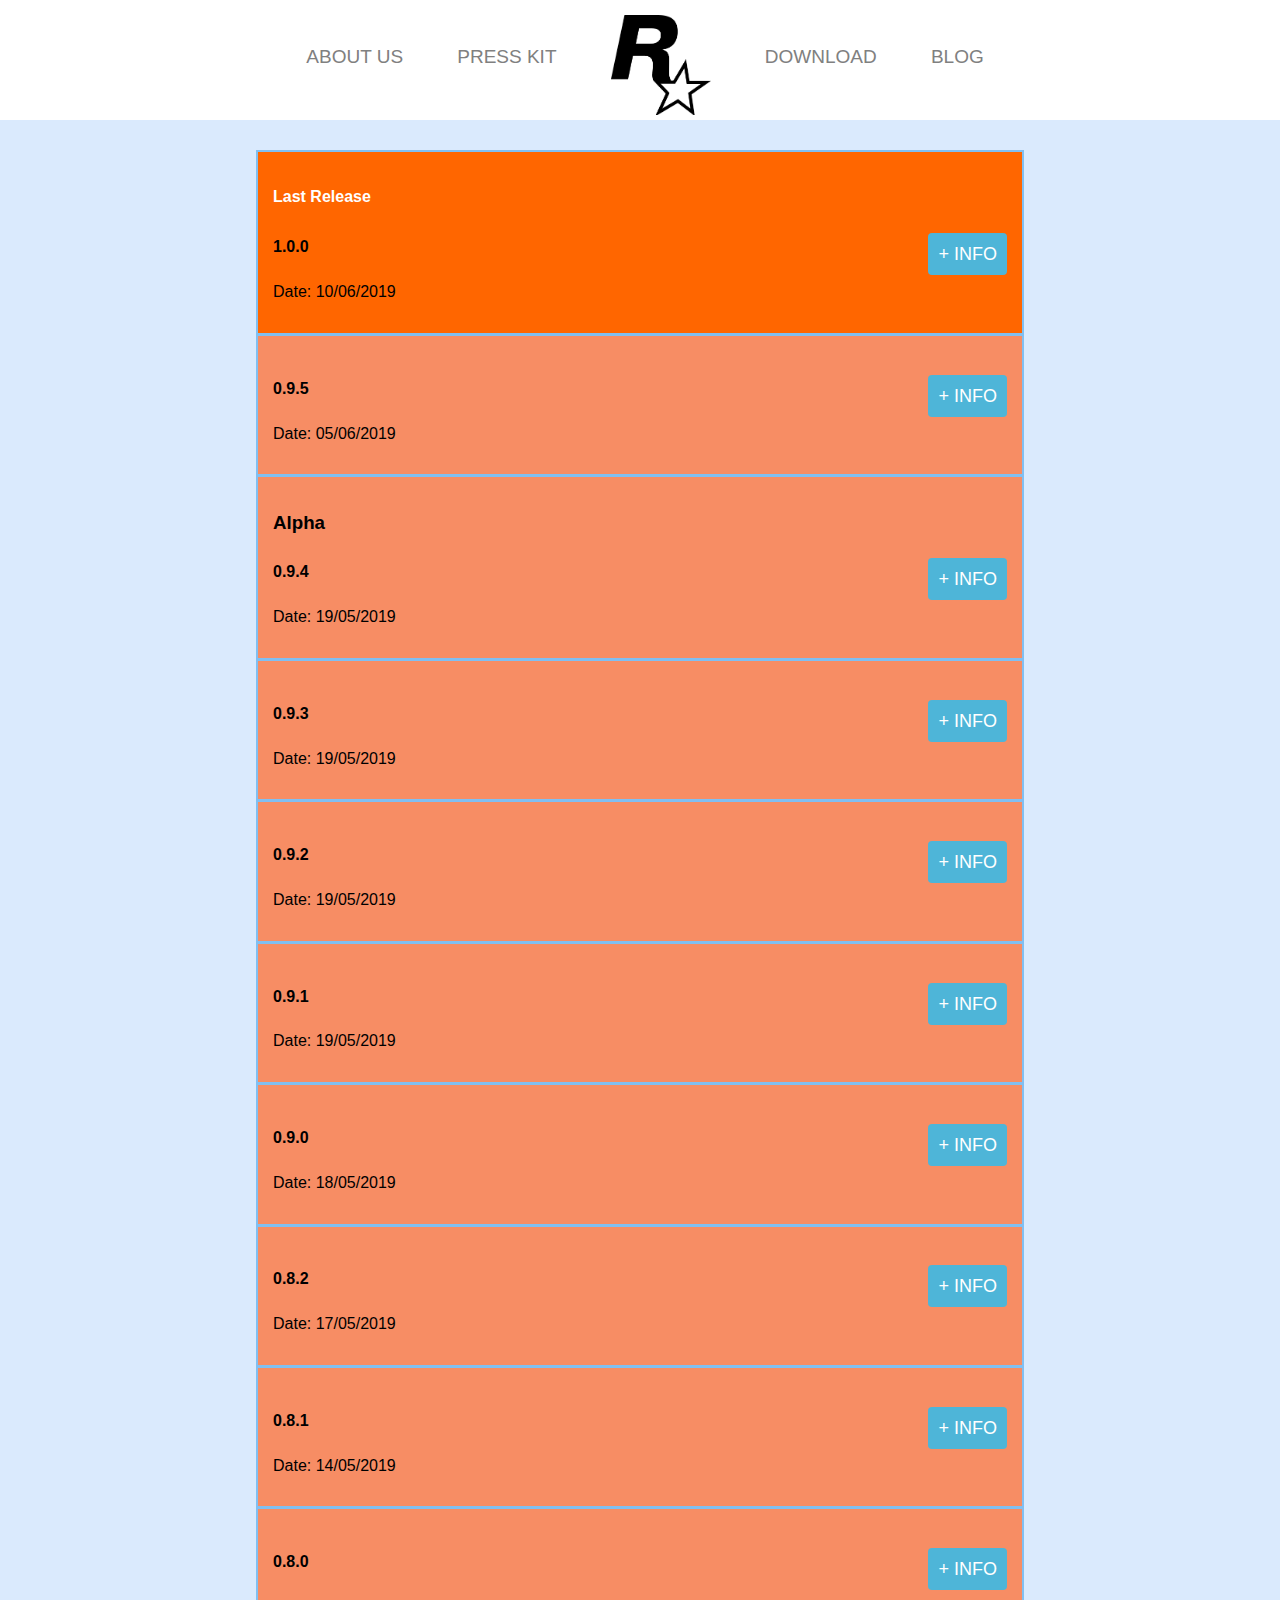
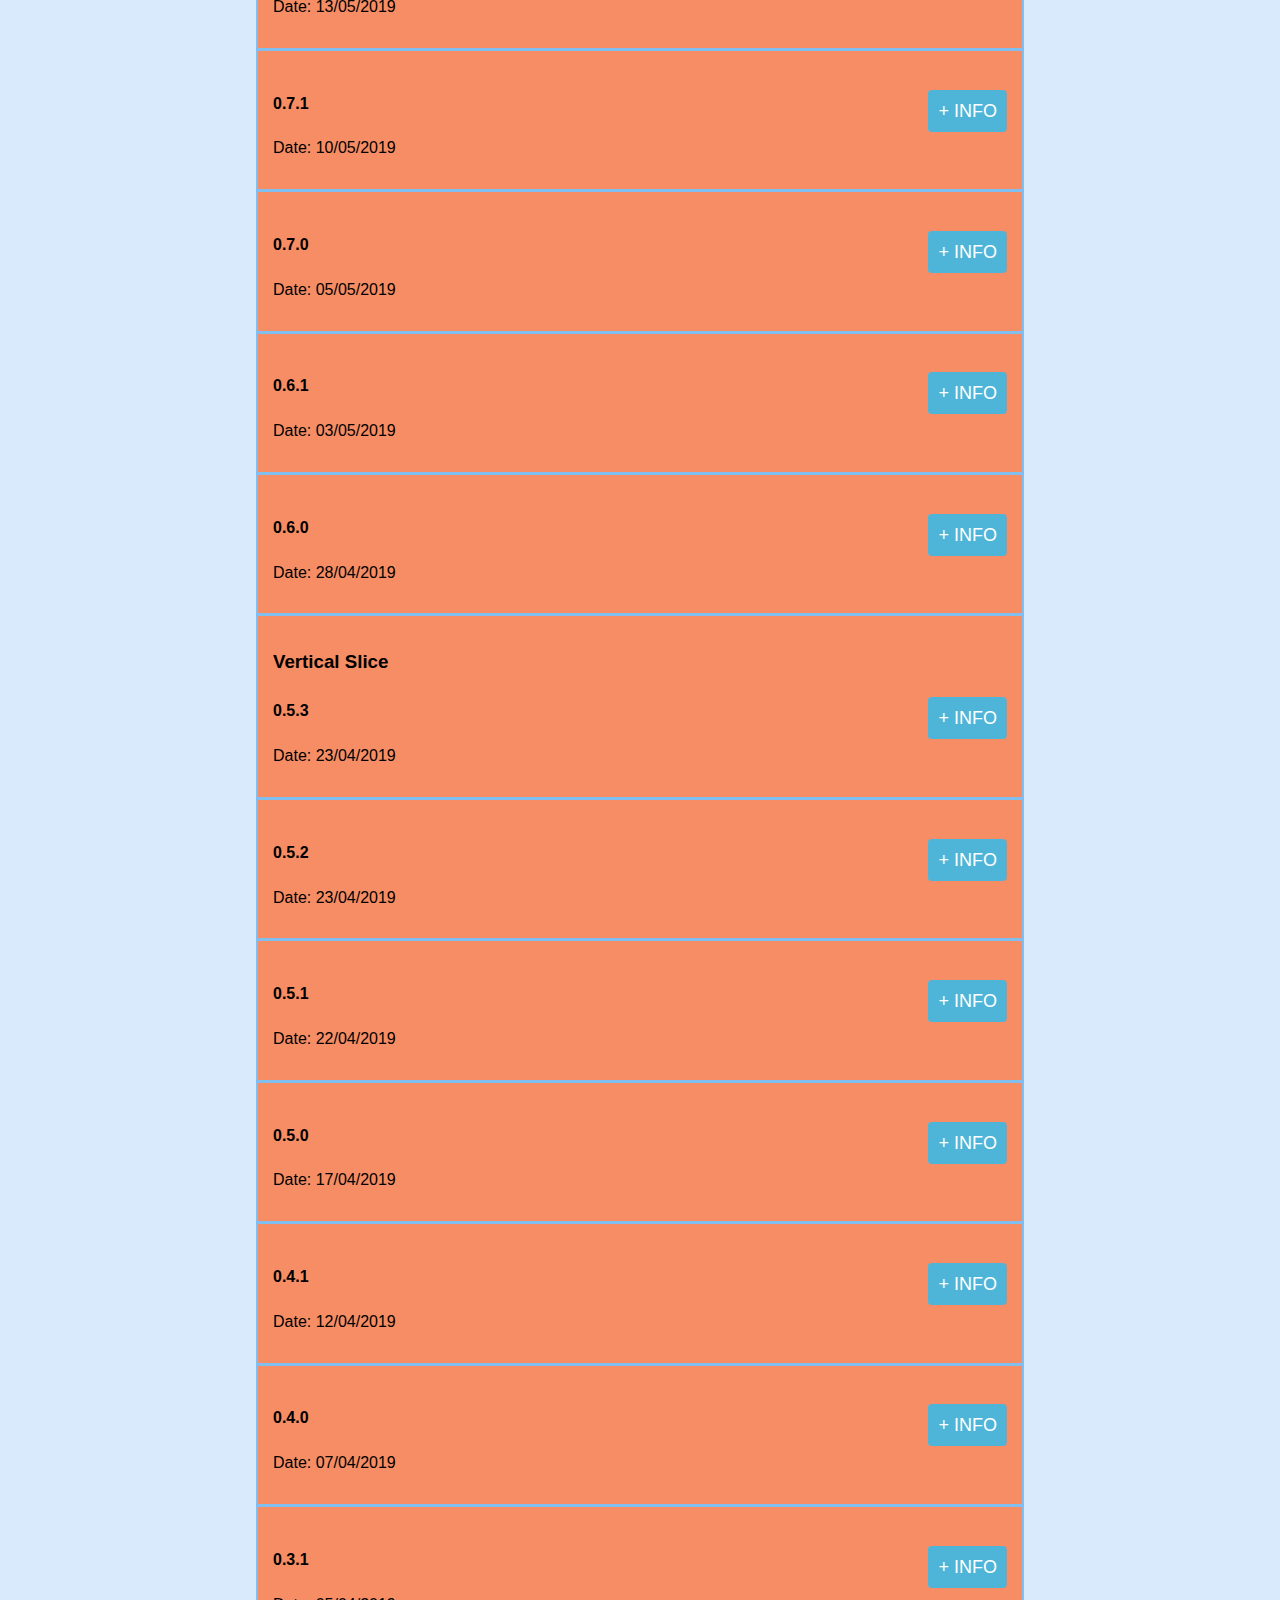
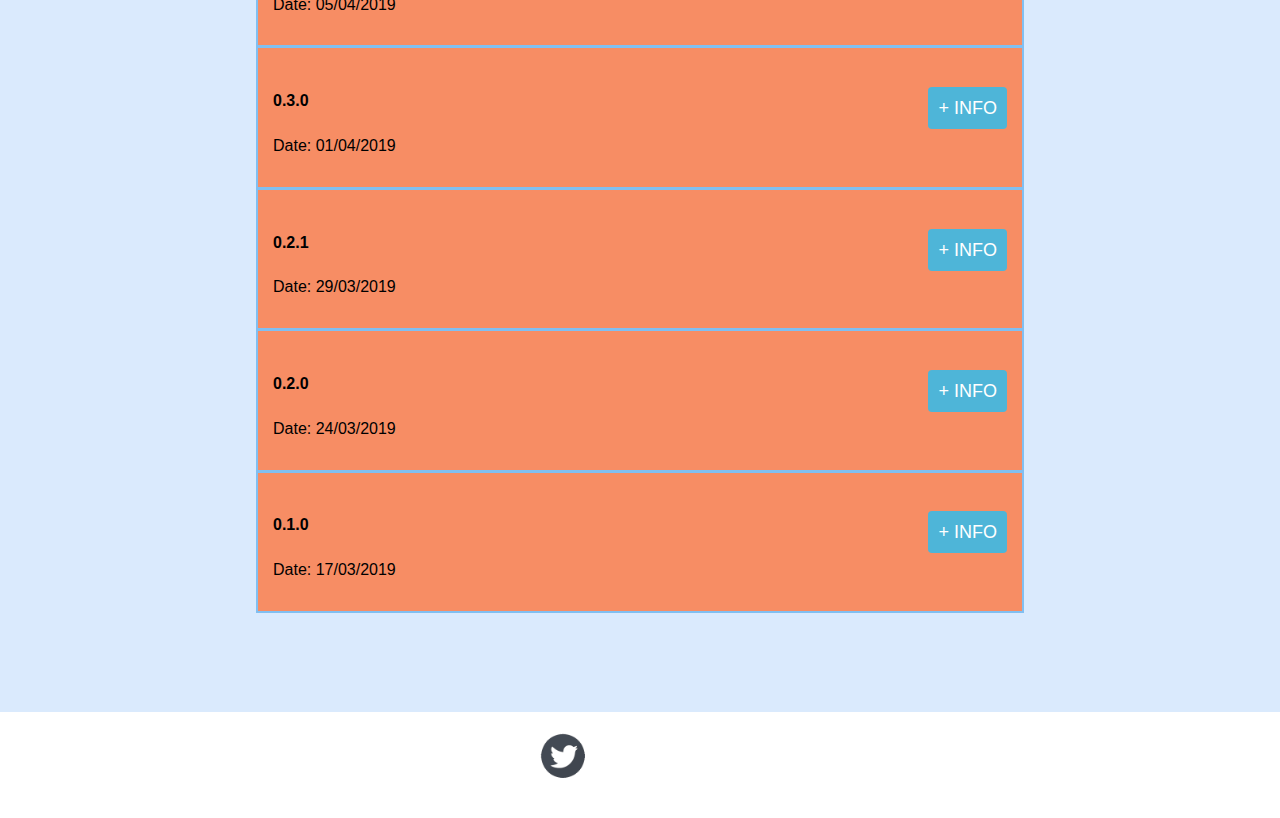
==== commit 8c0d8a57: "changing styles and headers" ====
--- a/docs/download.html
+++ b/docs/download.html
@@ -1,7 +1,7 @@
 <!DOCTYPE html>
 <html>
     <head>
-        <title>Final Fantasy Mystery World</title>
+        <title>Grand Theft Auto V</title>
         <link rel="stylesheet" href="styles.css">
         <link rel="icon" href="logo.png">
     </head>
@@ -9,10 +9,13 @@
     <header>
         <nav>
             <ul>
-               <li><a href="team.html">About Us</a></li>                
+                <li><a href="team.html">About Us</a></li>                
                 <li class="mobile"><a href="download.html">Download</a></li>
+                <li><a href="http://citmalumnes.upc.es/~marcgl4/presskit/">Press Kit</a></li>                
+                <li class="mobile"><a href="download.html">Blog</a></li>
                 <li class="logo"><a href="index.html">PolarPath Logo</a></li>
                 <li class="desktop"><a href="download.html">Download</a></li>
+                <li class="desktop"><a href="download.html">Blog</a></li>
             </ul>
         </nav>
     </header>
@@ -21,9 +24,12 @@
     <nav>
         <ul>
             <li><a href="team.html">About Us</a></li>                
-            <li class="mobile"><a href="download.html">Download</a></li>
-            <li class="logo"><a href="index.html">PolarPath Logo</a></li>
-            <li class="desktop"><a href="download.html">Download</a></li>
+                <li class="mobile"><a href="download.html">Download</a></li>
+                <li><a href="http://citmalumnes.upc.es/~marcgl4/presskit/">Press Kit</a></li>                
+                <li class="mobile"><a href="download.html">Blog</a></li>
+                <li class="logo"><a href="index.html">PolarPath Logo</a></li>
+                <li class="desktop"><a href="download.html">Download</a></li>
+                <li class="desktop"><a href="download.html">Blog</a></li>
         </ul>
     </nav>
     </header>
--- a/docs/styles.css
+++ b/docs/styles.css
@@ -1,7 +1,11 @@
-body {
+  body, html {
     background: rgb(218, 234, 253);
-    margin: 0;
-    padding: 0;
+    width: 100%;
+    height: 100%;
+    padding: 0px;
+    margin: 0px;
+    font: 400 15px/1.8 "Lato", sans-serif;
+    color: #777;
   }
 
   section{
@@ -11,32 +15,29 @@
   
   /* HEADER */
   
-  
   header.scroll_navbar{
-    background-color: rgb(12, 132, 187);
-    padding: 20px;
+    background-color: white;
+    padding: 20px,0px;
     text-align: center;
     position:sticky;
-    top:0;
+    top:20;
     z-index:1;
     height: 50px;
   }
 
-  header {
-    background-color: rgb(12, 132, 187);
+   header {
+    background-color: white;
     height: 120px;
-    padding: 20px;
+    padding: 20px,0px;
     text-align: center;
     position: absolute;
     width: 100%;
-    top: 0;
+    top: 20;
     z-index: 9;
   }
 
-  
-  
   header.scroll_navbar a{
-     color: white;
+    color: grey;
     font-family: 'Gill Sans', 'Gill Sans MT', Calibri, 'Trebuchet MS', sans-serif;
     text-decoration: none;
     text-transform: uppercase;
@@ -46,7 +47,7 @@
   }
 
   header a {
-    color: white;
+    color: grey;
     font-family: 'Gill Sans', 'Gill Sans MT', Calibri, 'Trebuchet MS', sans-serif;
     text-decoration: none;
     text-transform: uppercase;
@@ -55,14 +56,12 @@
     font-size: 19px;
   }
 
-
   a:hover {
-      text-decoration: underline;
-  }
-  
-  
-  header.scroll_navbar .logo a{
-    background-image: url("logo.png");
+    text-decoration: underline;
+  }
+  
+   header.scroll_navbar .logo a{
+    background-image: url("Rockstar_Games_Logo.png");
     background-size: 100px;
     background-repeat: no-repeat;
     display: inline-block;
@@ -74,17 +73,16 @@
   }
 
   header .logo a {
-    background-image: url("logo.png");
-    background-size: 180px;
+    background-image: url("Rockstar_Games_Logo.png");
+    background-size: 100px;
     background-repeat: no-repeat;
     display: inline-block;
-    height: 180px;
+    height: 100px;
     position: relative;
     text-indent: -9999999px;
-    top: -65px;
-    width: 180px;
-  }
-
+    top: -25px;
+    width: 100px;
+  } 
 
   nav ul {
     margin: 0;
@@ -108,12 +106,21 @@
     header .desktop{
       display: none;
     }
-  }
+
+    div.bgimg-1 div.caption img 
+    {
+      width: 256px;
+      height: auto;
+    }
+
+  }
+
+
 
   /* FOOTER */
   
   footer {
-    background-color: rgb(12, 132, 187);
+    background-color: white;
     color: white;
     font-family: 'Gill Sans', 'Gill Sans MT', Calibri, 'Trebuchet MS', sans-serif;
     font-size: 16px;
@@ -142,15 +149,19 @@
     width: 50px;
   }
 
-  footer .github a {
-    background-image: url("github_logo.png");
+  footer .facebook a {
+    background-image: url("facebook_logo.png");
   }
 
   footer .twitter a {
     background-image: url("twitter_logo.png");
   }
 
-  footer .mail p{
+  footer .instagram a {
+    background-image: url("instagram_logo.png");
+  }
+
+  /* footer .mail p{
     background-image: url("mail_logo.png");
     background-size: 50px;
     background-repeat: no-repeat;
@@ -160,36 +171,95 @@
     text-indent: 60px;
     line-height: 50px;;
     width: 50px;
-  }
+  } */
 
   /* SECTION*/
 
-  section h2{
+
+
+section h2{
     color:rgb(228, 123, 4);
     text-align: center;
   }
 
-  section div.gallery{
-    width:640px;
-    height:400px;
-    position: relative;
-    left:50%;
-    transform:translate(-50%);
-    background-image:url('images/Foto1.jpg');
-    background-size: 640px 400px;
-    background-repeat: no-repeat;
-    box-shadow: 1px 2px 10px 5px white;
-    animation: slider 14s infinite linear;
-  } 
-
-  @keyframes slider{
-    0%{ background-image:url('images/Foto1.jpg');
-    background-size : 640px 400px; }
-    33%{ background-image: url('images/Foto2.jpg');
-    background-size : 640px 400px; }
-    66%{ background-image: url('images/Foto3.jpg');
-    background-size : 640px 400px; }
-  }
+div.bgimg-1 {
+  position: relative;
+  opacity: 0.65;
+  background-position: center;
+  background-repeat: no-repeat;
+  background-size: cover;
+  background-image: url("images/Foto1.jpg");
+  height: 100%;
+  animation: slider 14s infinite linear;
+}
+
+div.caption {
+  position: absolute;
+  left: 0;
+  top: 25%;
+  width: 100%;
+  text-align: center;
+  color: #000;
+}
+
+div.caption span.border {
+  background-color: rgb(228, 123, 4);
+  color: #fff;
+  padding: 18px;
+  font-size: 25px;
+  letter-spacing: 10px;
+}
+
+section div.gallery{
+  width:640px;
+  height:400px;
+  position: relative;
+  left:50%;
+  transform:translate(-50%);
+  background-image:url('images/Foto1.jpg');
+  background-size: 640px 400px;
+  background-repeat: no-repeat;
+  box-shadow: 1px 2px 10px 5px white;
+  animation: slider 14s infinite linear;
+} 
+
+@keyframes slider{
+  0%{ background-image:url('images/Foto1.jpg');
+  }
+  33%{ background-image: url('images/Foto2.jpg');
+  }
+  66%{ background-image: url('images/Foto3.jpg');
+  }
+}
+
+section div.trailer {
+	position: relative;
+	padding-bottom: 56.25%; /* 16:9 */
+	padding-top: 25px;
+	height: 0;
+}
+section div.trailer iframe {
+  left: 50%;
+  min-height: 90%;
+  min-width: 90%;
+  position: absolute;
+  top: 50%;
+  transform: translate(-50%, -50%);
+}
+
+  
+
+section.trailer{
+  font-family: 'Gill Sans', 'Gill Sans MT', Calibri, 'Trebuchet MS', sans-serif;
+  margin-top: -27px;
+  background: rgb(204, 100, 59);
+  color:blue;
+}
+
+section.trailer h2{
+  color: whitesmoke;
+  font-size: xx-large;
+}
 
 section.game_description,section.team{
   background: rgb(212, 76, 22);
@@ -282,6 +352,17 @@
 }
 section div div a.download_link{
   margin: 20px;
+}
+
+a.download_link{
+  text-decoration: none;
+  background: red;
+  color: white;
+  padding: 3px 10px;
+  font-size: 40px;
+  line-height: 2;
+  border-radius: 4px;
+  float: center !important;
 }
 
 /* FEATURES */
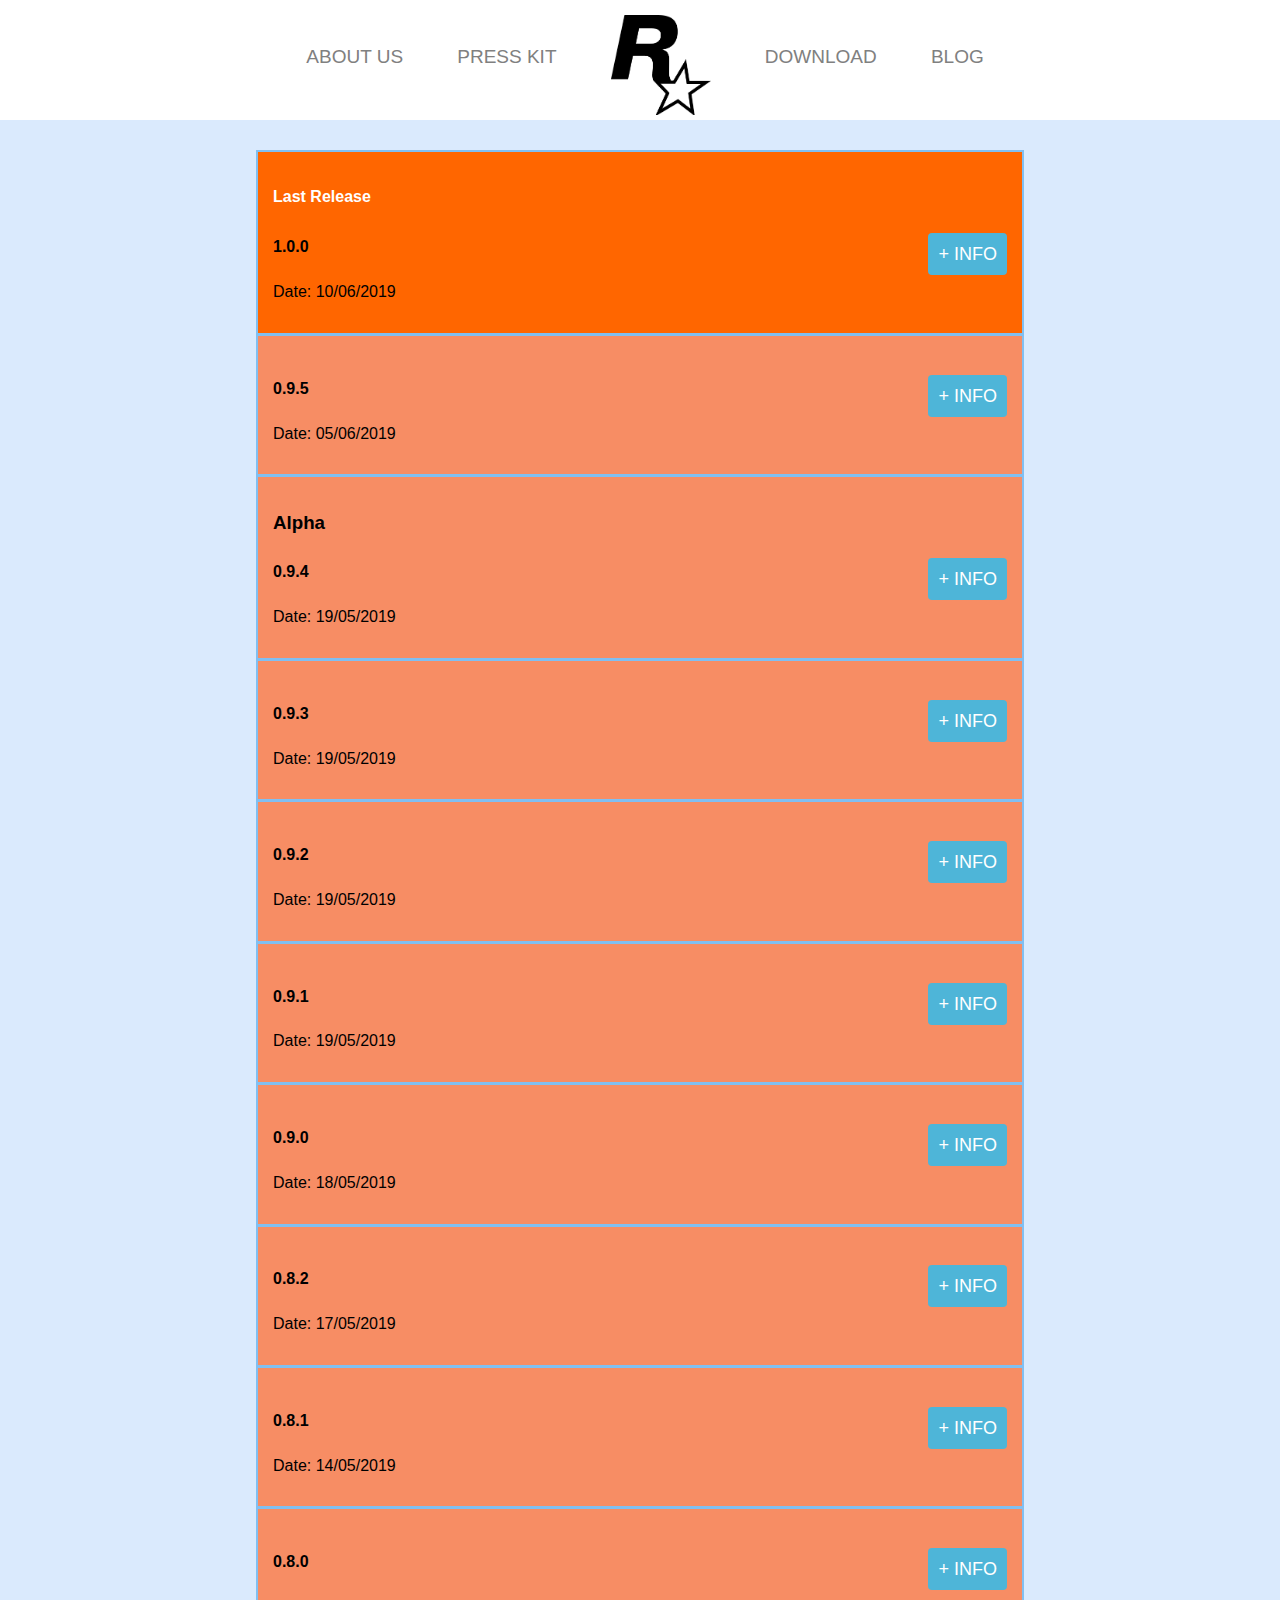
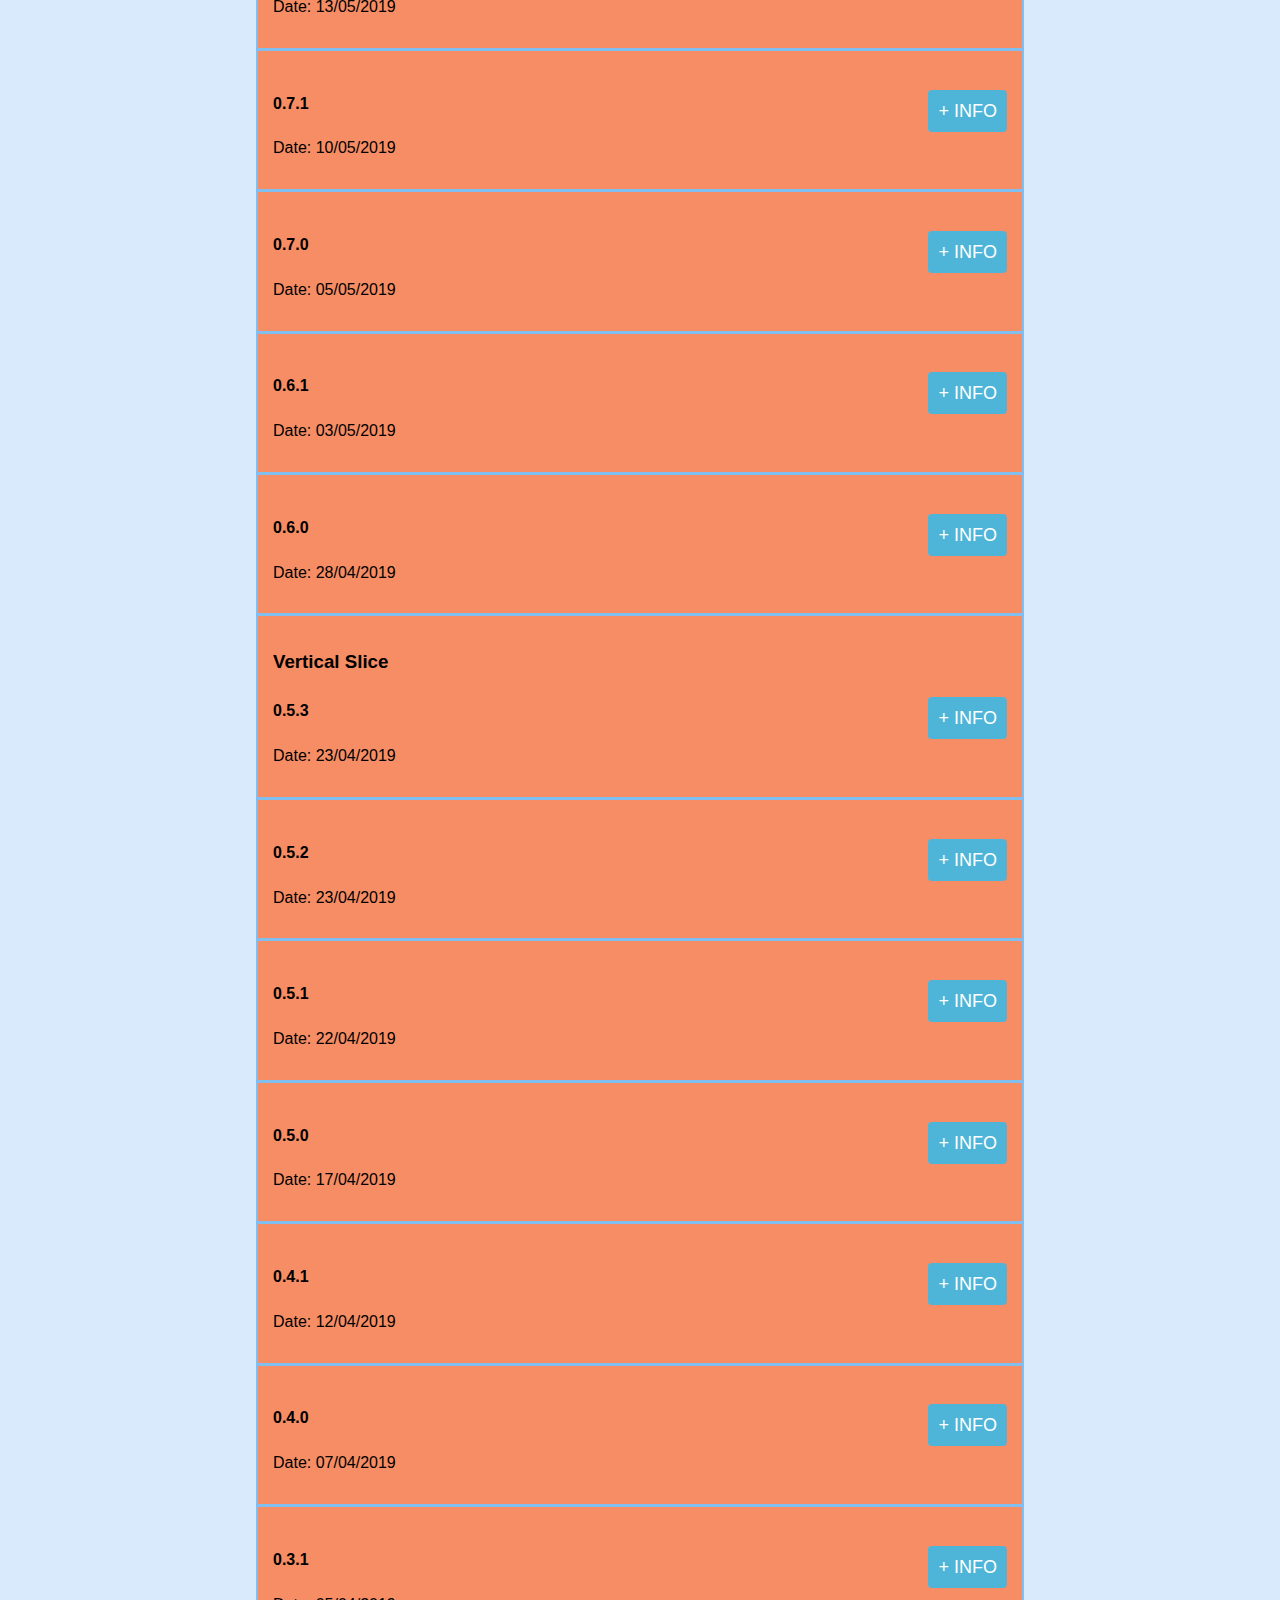
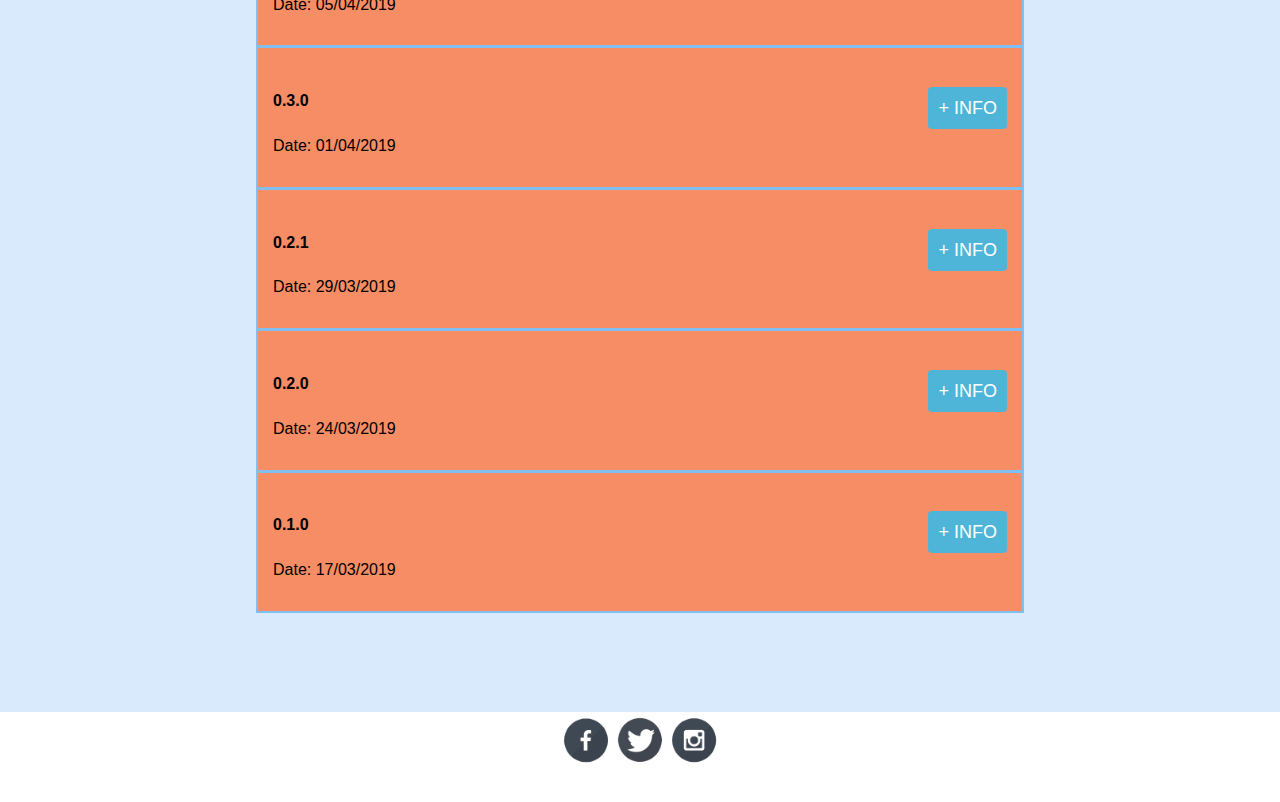
==== commit 3bc1f515: "favicon change" ====
--- a/docs/download.html
+++ b/docs/download.html
@@ -1,9 +1,9 @@
 <!DOCTYPE html>
 <html>
     <head>
-        <title>Grand Theft Auto V</title>
+        <title>Rockstar Games</title>
         <link rel="stylesheet" href="styles.css">
-        <link rel="icon" href="logo.png">
+        <link rel="icon" href="Rockstar_Games_Logo_Orange.png">
     </head>
     
     <header>
@@ -13,7 +13,7 @@
                 <li class="mobile"><a href="download.html">Download</a></li>
                 <li><a href="http://citmalumnes.upc.es/~marcgl4/presskit/">Press Kit</a></li>                
                 <li class="mobile"><a href="download.html">Blog</a></li>
-                <li class="logo"><a href="index.html">PolarPath Logo</a></li>
+                <li class="logo"><a href="index.html">RockstarGames Logo</a></li>
                 <li class="desktop"><a href="download.html">Download</a></li>
                 <li class="desktop"><a href="download.html">Blog</a></li>
             </ul>
@@ -27,7 +27,7 @@
                 <li class="mobile"><a href="download.html">Download</a></li>
                 <li><a href="http://citmalumnes.upc.es/~marcgl4/presskit/">Press Kit</a></li>                
                 <li class="mobile"><a href="download.html">Blog</a></li>
-                <li class="logo"><a href="index.html">PolarPath Logo</a></li>
+                <li class="logo"><a href="index.html">RockstarGames Logo</a></li>
                 <li class="desktop"><a href="download.html">Download</a></li>
                 <li class="desktop"><a href="download.html">Blog</a></li>
         </ul>
@@ -788,9 +788,9 @@
 
     <footer>
         <ul>
-            <li class="github"><a href="https://github.com/polarpathgames/Final-Fantasy-Mystery-World">Github Logo</a></li>
-            <li class="twitter"><a href="https://twitter.com/polarpathgames">Twitter Logo</a></li>
-            <li class="mail"><p>polarpathgames@gmail.com</p> </li>
-         </ul>
+            <li class="facebook"><a href="https://www.facebook.com/rockstargames/">Facebook Logo</a></li>
+            <li class="twitter"><a href="https://twitter.com/RockstarGames">Twitter Logo</a></li>
+            <li class="instagram"><a href="https://www.instagram.com/rockstargames/">Instagram Logo</a></li>
+        </ul>
     </footer>
 </html>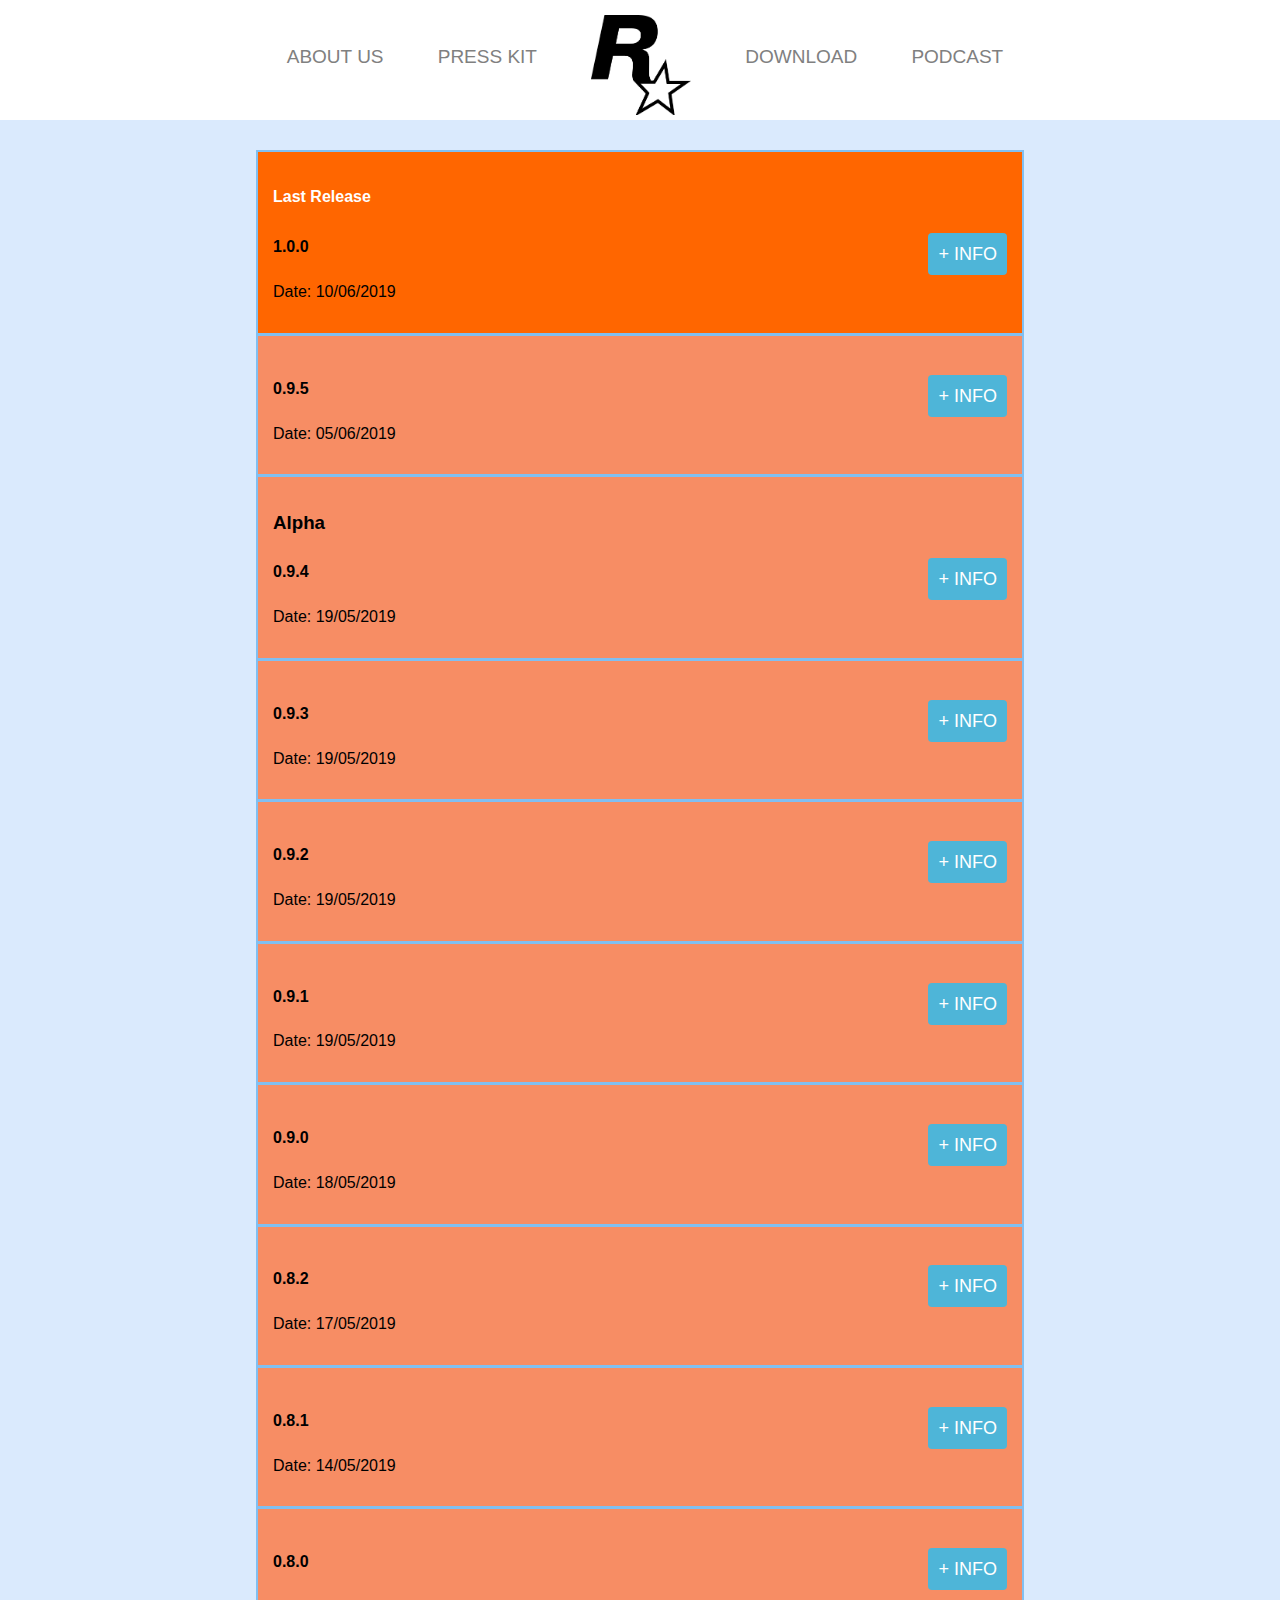
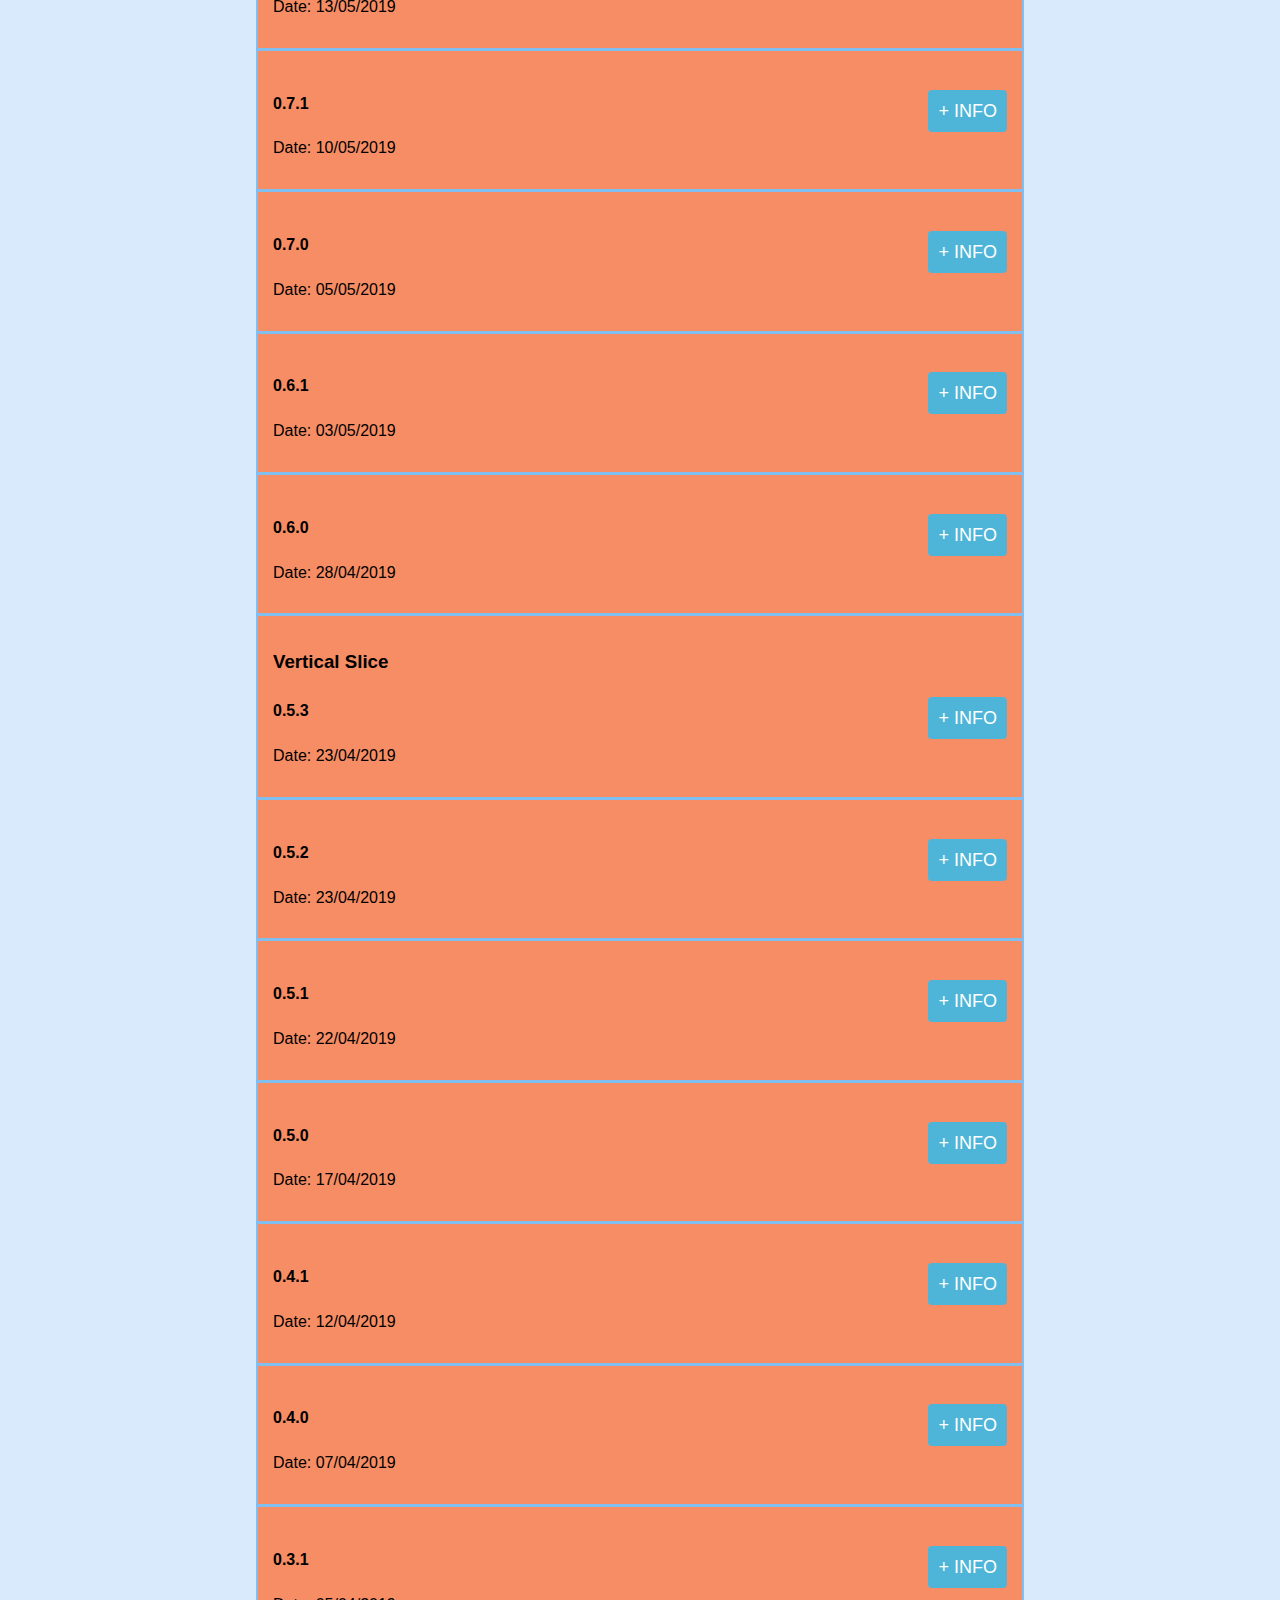
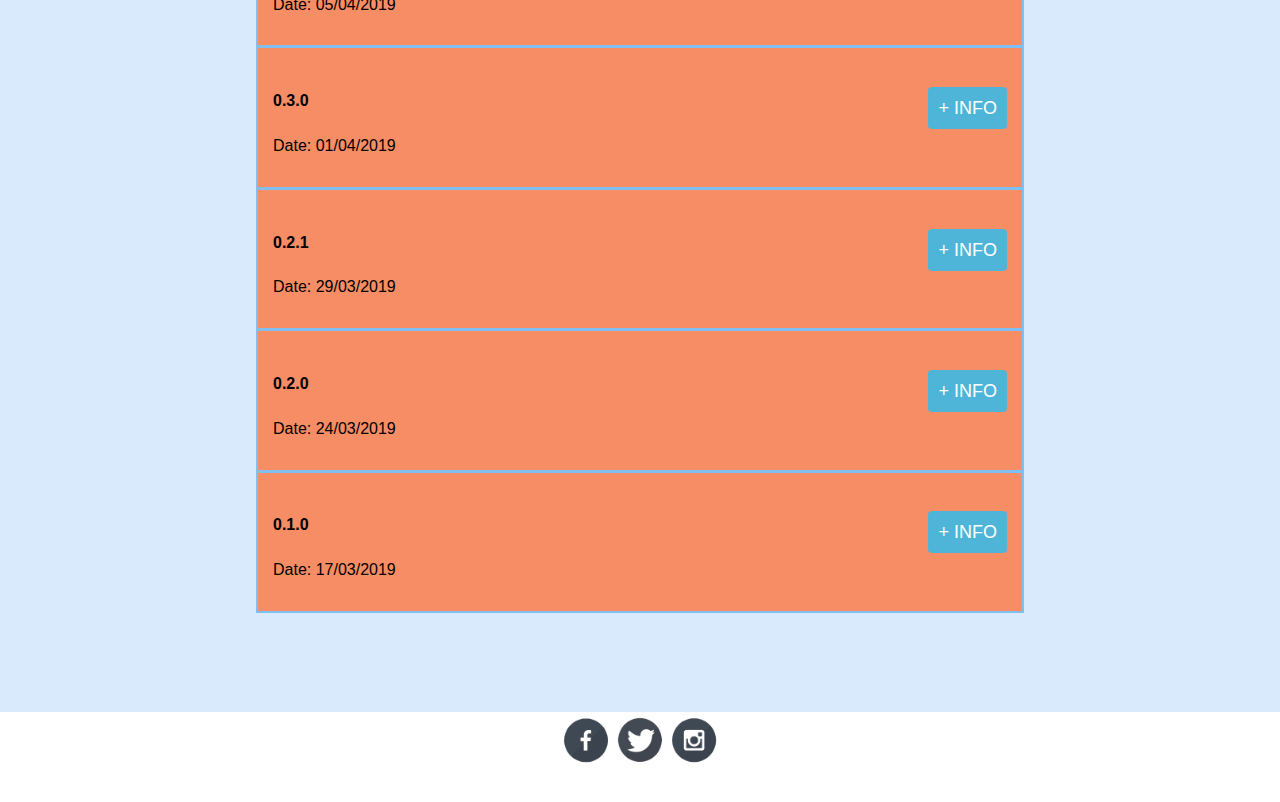
==== commit b619b29a: "podcast links from other pages" ====
--- a/docs/download.html
+++ b/docs/download.html
@@ -12,26 +12,26 @@
                 <li><a href="team.html">About Us</a></li>                
                 <li class="mobile"><a href="download.html">Download</a></li>
                 <li><a href="http://citmalumnes.upc.es/~marcgl4/presskit/">Press Kit</a></li>                
-                <li class="mobile"><a href="download.html">Blog</a></li>
+                <li class="mobile"><a href="podcast.html">Podcast</a></li>
                 <li class="logo"><a href="index.html">RockstarGames Logo</a></li>
                 <li class="desktop"><a href="download.html">Download</a></li>
-                <li class="desktop"><a href="download.html">Blog</a></li>
+                <li class="desktop"><a href="podcast.html">Podcast</a></li>
             </ul>
         </nav>
     </header>
 
     <header class="scroll_navbar">
-    <nav>
-        <ul>
-            <li><a href="team.html">About Us</a></li>                
-                <li class="mobile"><a href="download.html">Download</a></li>
-                <li><a href="http://citmalumnes.upc.es/~marcgl4/presskit/">Press Kit</a></li>                
-                <li class="mobile"><a href="download.html">Blog</a></li>
-                <li class="logo"><a href="index.html">RockstarGames Logo</a></li>
-                <li class="desktop"><a href="download.html">Download</a></li>
-                <li class="desktop"><a href="download.html">Blog</a></li>
-        </ul>
-    </nav>
+        <nav>
+            <ul>
+                <li><a href="team.html">About Us</a></li>                
+                    <li class="mobile"><a href="download.html">Download</a></li>
+                    <li><a href="http://citmalumnes.upc.es/~marcgl4/presskit/">Press Kit</a></li>                
+                    <li class="mobile"><a href="podcast.html">Podcast</a></li>
+                    <li class="logo"><a href="index.html">RockstarGames Logo</a></li>
+                    <li class="desktop"><a href="download.html">Download</a></li>
+                    <li class="desktop"><a href="podcast.html">Podcast</a></li>
+            </ul>
+        </nav>
     </header>
 
     <section>
--- a/docs/styles.css
+++ b/docs/styles.css
@@ -461,7 +461,7 @@
 .background{
   background-color: rgba(0, 0, 0, 0.8);
   width:100%;
-  height: 320%;
+  height: 200%;
   position: absolute;
   top: 0;
   left: 0;
@@ -689,3 +689,48 @@
   display: block;
   margin:auto;
 }
+
+/* PODCAST */
+
+section figure.podcast
+{
+  display: flex;
+  flex-direction: row;
+  border: 1px solid rgb(4, 0, 59);
+  padding: 5px;
+  background-color: rgba(82, 82, 255, 0.2);
+}
+
+section figure.podcast figcaption.podcast_caption
+{
+  margin-right: 20px;
+  font-size: larger;
+  font-weight: bold;
+  color: whitesmoke;
+}
+
+section figure.podcast figcaption.podcast_caption p.authors
+{
+  margin-right: 20px;
+  margin-top: 0px;
+  font-size: small;
+  color: grey;
+}
+
+section figure.podcast p
+{
+  margin-right: 25px;
+  font-size: medium;
+  font-weight: bold;
+  color: white;
+}
+
+#modal1:target{
+    opacity: 1;
+    visibility: visible;
+}
+
+#modal1:target .popup{
+    opacity: 1;
+    visibility: visible;
+}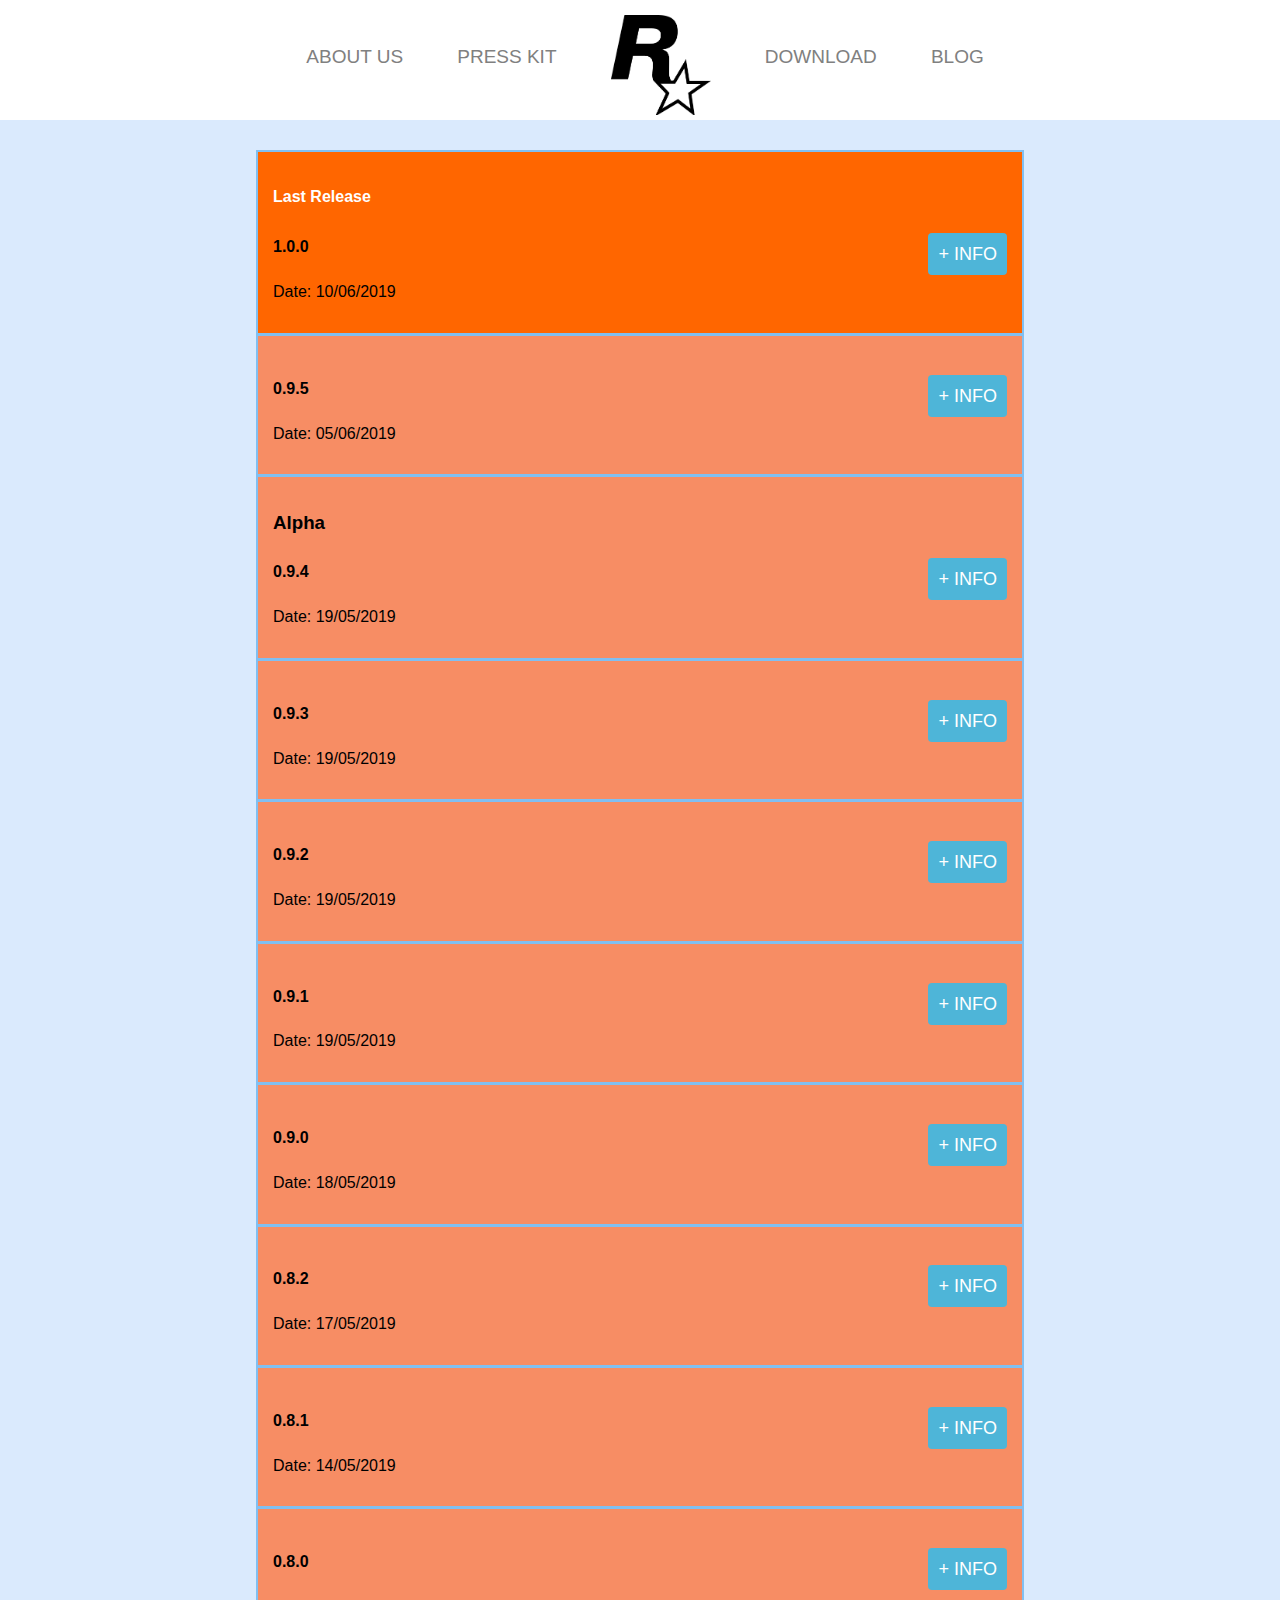
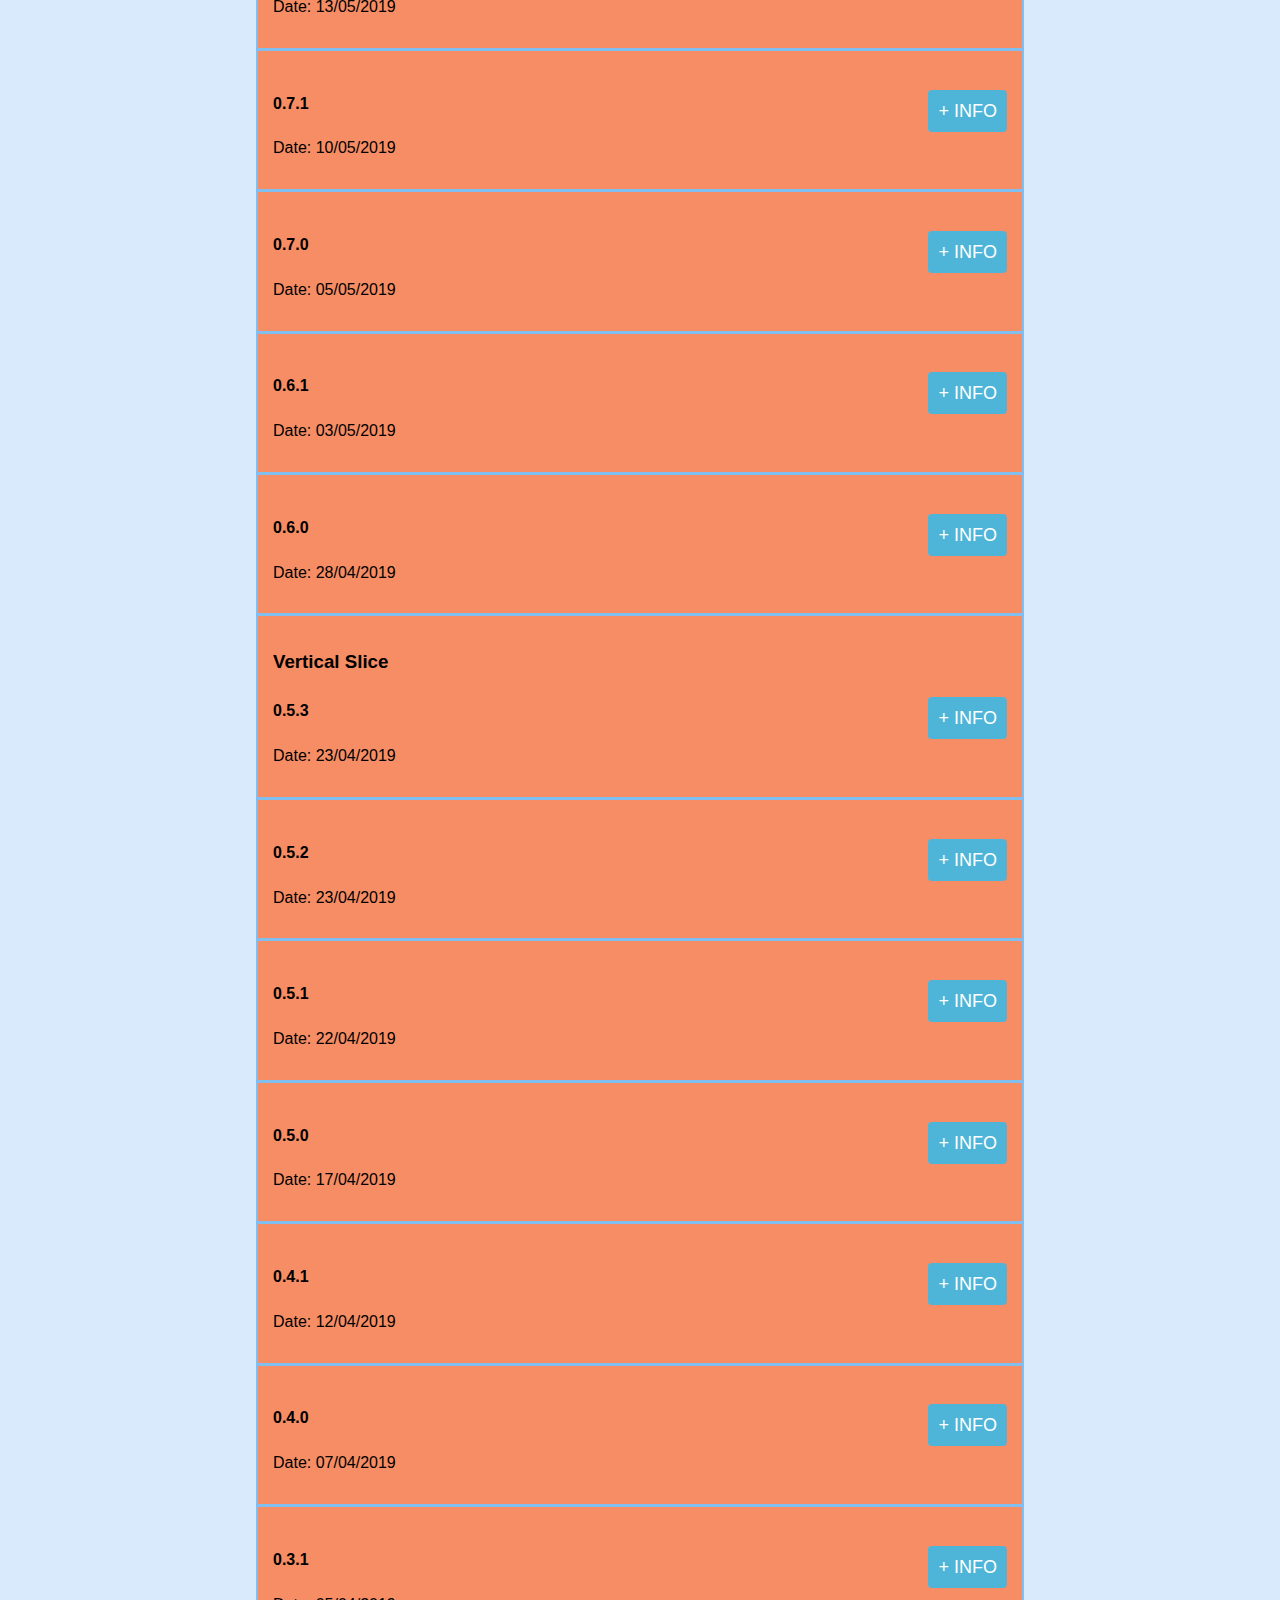
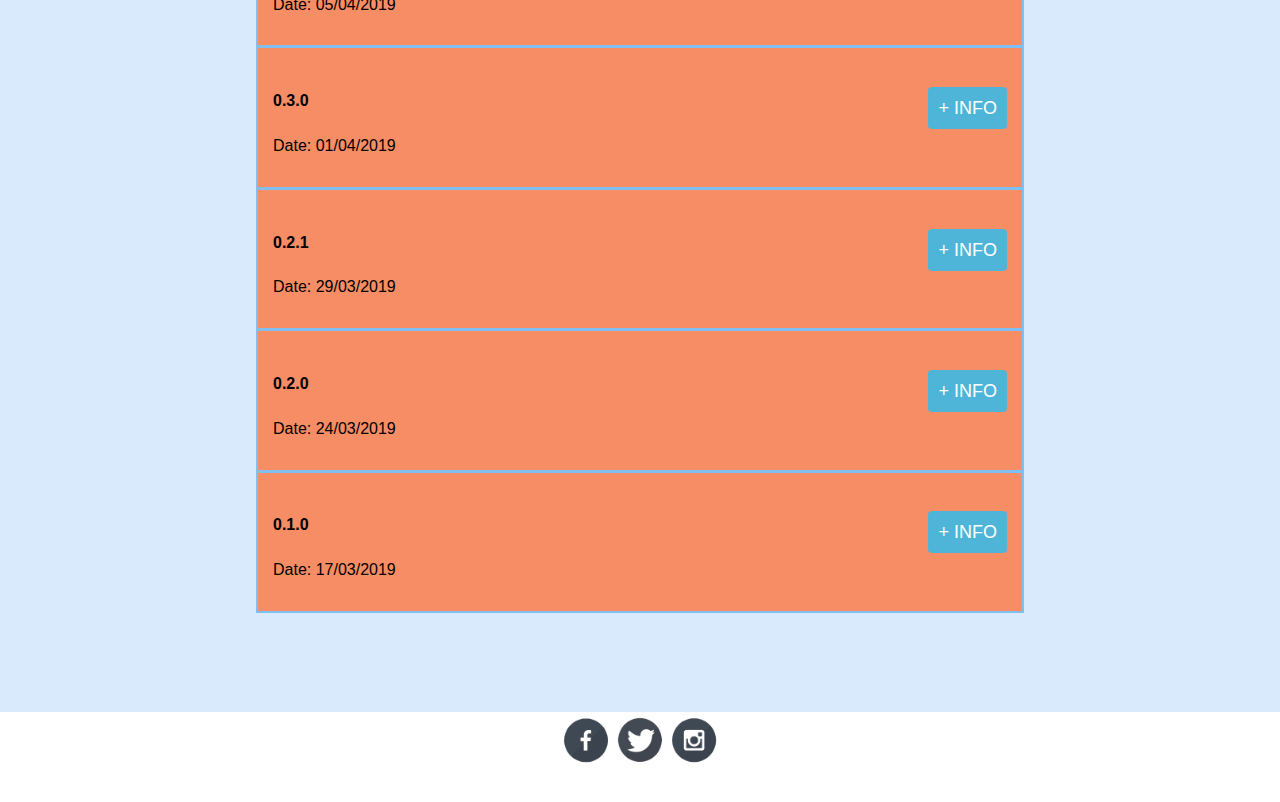
==== commit 9eab8d6f: "new web with blog" ====
--- a/docs/download.html
+++ b/docs/download.html
@@ -4,6 +4,7 @@
         <title>Rockstar Games</title>
         <link rel="stylesheet" href="styles.css">
         <link rel="icon" href="Rockstar_Games_Logo_Orange.png">
+        <meta charset="UTF-8">
     </head>
     
     <header>
@@ -12,10 +13,10 @@
                 <li><a href="team.html">About Us</a></li>                
                 <li class="mobile"><a href="download.html">Download</a></li>
                 <li><a href="http://citmalumnes.upc.es/~marcgl4/presskit/">Press Kit</a></li>                
-                <li class="mobile"><a href="podcast.html">Podcast</a></li>
+                <li class="mobile"><a href="blog.html">Blog</a></li>
                 <li class="logo"><a href="index.html">RockstarGames Logo</a></li>
                 <li class="desktop"><a href="download.html">Download</a></li>
-                <li class="desktop"><a href="podcast.html">Podcast</a></li>
+                <li class="desktop"><a href="blog.html">Blog</a></li>
             </ul>
         </nav>
     </header>
@@ -26,10 +27,10 @@
                 <li><a href="team.html">About Us</a></li>                
                     <li class="mobile"><a href="download.html">Download</a></li>
                     <li><a href="http://citmalumnes.upc.es/~marcgl4/presskit/">Press Kit</a></li>                
-                    <li class="mobile"><a href="podcast.html">Podcast</a></li>
+                    <li class="mobile"><a href="blog.html">Blog</a></li>
                     <li class="logo"><a href="index.html">RockstarGames Logo</a></li>
                     <li class="desktop"><a href="download.html">Download</a></li>
-                    <li class="desktop"><a href="podcast.html">Podcast</a></li>
+                    <li class="desktop"><a href="blog.html">Blog</a></li>
             </ul>
         </nav>
     </header>
--- a/docs/styles.css
+++ b/docs/styles.css
@@ -20,7 +20,7 @@
     padding: 20px,0px;
     text-align: center;
     position:sticky;
-    top:20;
+    top:40;
     z-index:1;
     height: 50px;
   }
@@ -113,8 +113,11 @@
       height: auto;
     }
 
-  }
-
+    span.border{
+      font-size: smaller;
+    }
+
+  }
 
 
   /* FOOTER */
@@ -177,7 +180,7 @@
 
 
 
-section h2{
+section h1{
     color:rgb(228, 123, 4);
     text-align: center;
   }
@@ -188,7 +191,7 @@
   background-position: center;
   background-repeat: no-repeat;
   background-size: cover;
-  background-image: url("images/Foto1.jpg");
+  background-image: url("images/GTAV_landscape1.jpg");
   height: 100%;
   animation: slider 14s infinite linear;
 }
@@ -210,13 +213,25 @@
   letter-spacing: 10px;
 }
 
+@media screen and (max-width: 680px){
+  div.caption span.border{
+    font-size: 20px;
+  }
+}
+
+@media screen and (max-width: 615px) and (min-width: 570px){
+  div.caption span.border{
+    font-size: 16px;
+  }
+}
+
 section div.gallery{
   width:640px;
   height:400px;
   position: relative;
   left:50%;
   transform:translate(-50%);
-  background-image:url('images/Foto1.jpg');
+  background-image:url('images/GTAV_landscape1.jpg');
   background-size: 640px 400px;
   background-repeat: no-repeat;
   box-shadow: 1px 2px 10px 5px white;
@@ -224,11 +239,11 @@
 } 
 
 @keyframes slider{
-  0%{ background-image:url('images/Foto1.jpg');
-  }
-  33%{ background-image: url('images/Foto2.jpg');
-  }
-  66%{ background-image: url('images/Foto3.jpg');
+  0%{ background-image:url('images/GTAV_landscape1.jpg');
+  }
+  33%{ background-image: url('images/GTAV_landscape2.jpg');
+  }
+  66%{ background-image: url('images/GTAV_landscape3.jpg');
   }
 }
 
@@ -259,6 +274,7 @@
 section.trailer h2{
   color: whitesmoke;
   font-size: xx-large;
+  text-align: center; 
 }
 
 section.game_description,section.team{
@@ -270,7 +286,7 @@
   padding: 20px;
 }
 
-section h1.video_title{
+section h2.video_title{
   background: rgb(224, 107, 61);
   color: whitesmoke;
   font-size: 24px;
@@ -426,7 +442,7 @@
     margin-top: 100px;
   }
 
-  section h1.video_title{
+  section h2.video_title{
     margin: 0% 200px;
   }
 
@@ -692,7 +708,7 @@
 
 /* PODCAST */
 
-section figure.podcast
+section a figure.podcast
 {
   display: flex;
   flex-direction: row;
@@ -701,7 +717,7 @@
   background-color: rgba(82, 82, 255, 0.2);
 }
 
-section figure.podcast figcaption.podcast_caption
+section a figure.podcast figcaption.podcast_caption
 {
   margin-right: 20px;
   font-size: larger;
@@ -709,7 +725,7 @@
   color: whitesmoke;
 }
 
-section figure.podcast figcaption.podcast_caption p.authors
+section a figure.podcast figcaption.podcast_caption p.authors
 {
   margin-right: 20px;
   margin-top: 0px;
@@ -717,7 +733,7 @@
   color: grey;
 }
 
-section figure.podcast p
+section a figure.podcast p
 {
   margin-right: 25px;
   font-size: medium;
@@ -725,12 +741,17 @@
   color: white;
 }
 
-#modal1:target{
+#modal1:target, #modal2:target{
     opacity: 1;
     visibility: visible;
 }
 
-#modal1:target .popup{
+#modal1:target .popup, #modal2:target .popup{
     opacity: 1;
     visibility: visible;
+}
+
+a.custom-card,
+a.custom-card:hover {
+  color: inherit;
 }